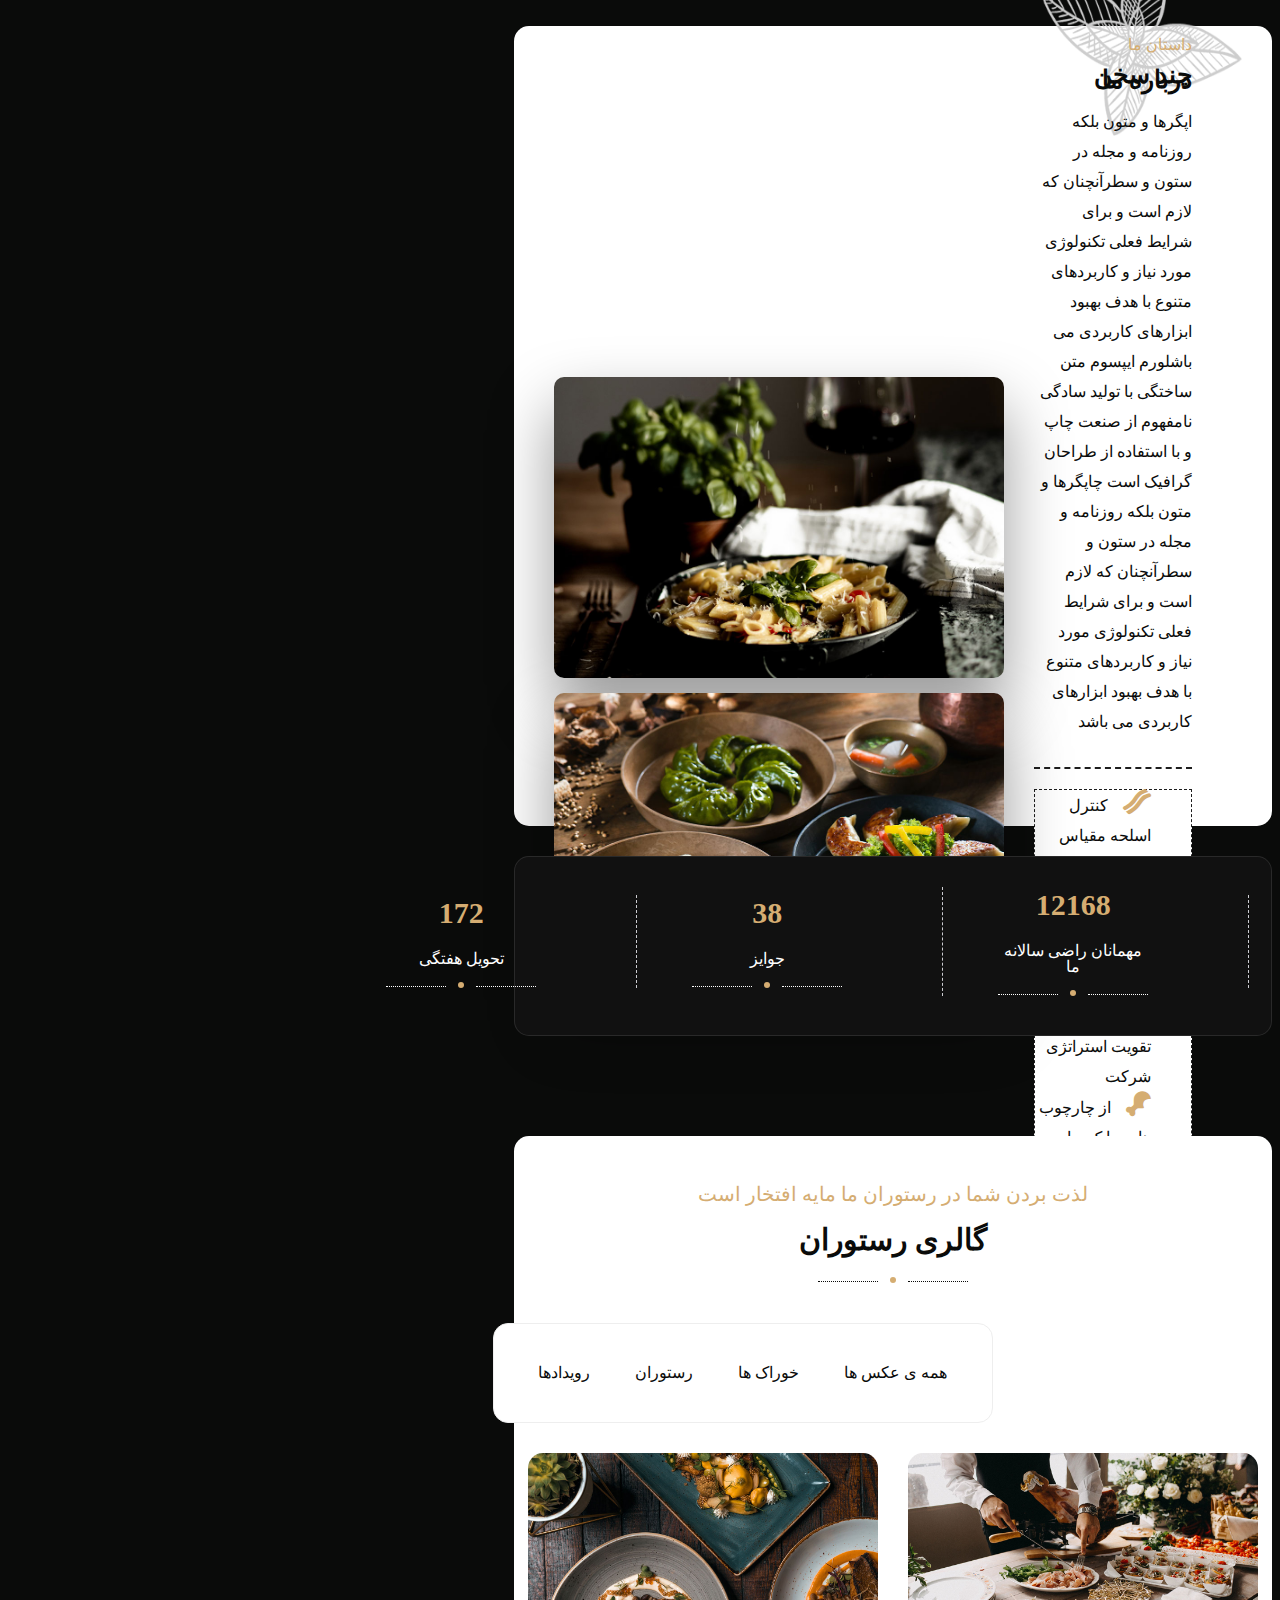
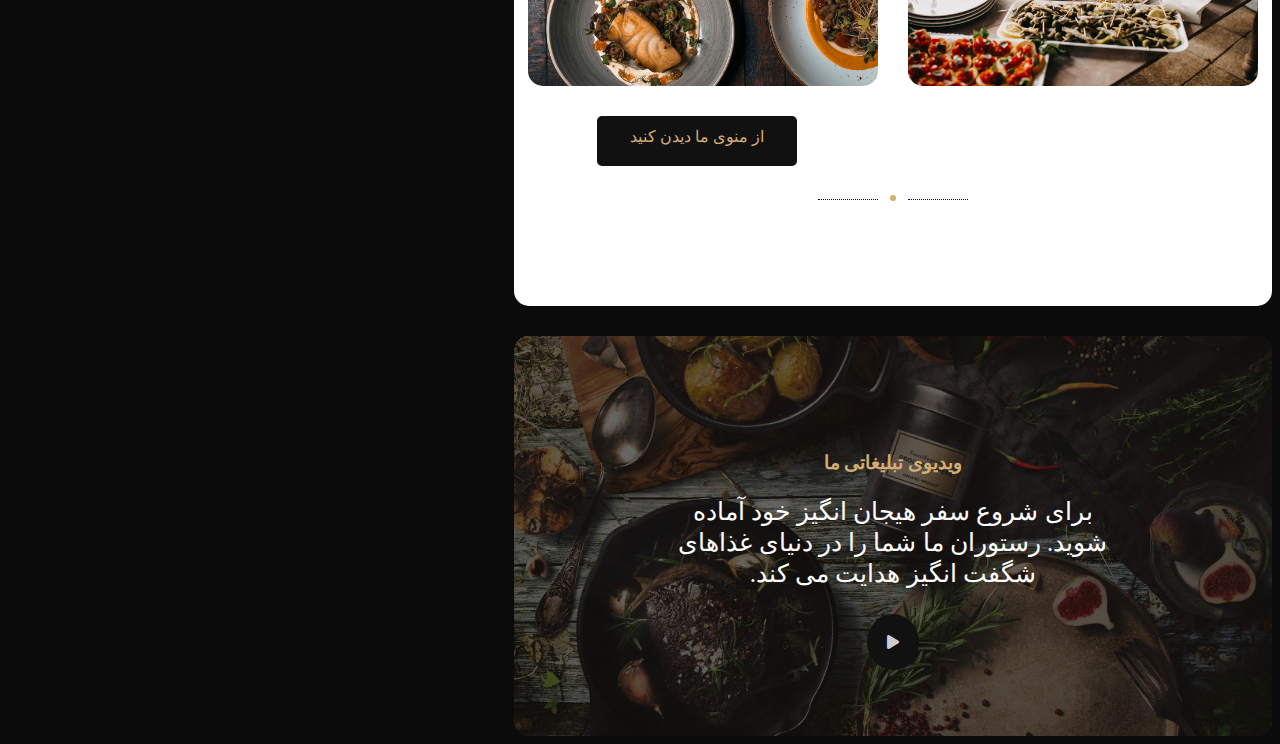
==== about us.html @ 083baf4f "feat:finishedpro-video" ====
<html lang="fa" dir="rtl">
<head>
    <meta charset="UTF-8">
    <meta name="viewport" content="width=device-width, initial-scale=1.0">
    <link rel="stylesheet" href="https://cdnjs.cloudflare.com/ajax/libs/font-awesome/6.4.0/css/all.min.css">
    <link rel="stylesheet" href="./Css/app.css">
    <link rel="stylesheet" href='./Css/about-us.css'>
</head>
<body>
    <div class="about-us-page">
        <div class="about-us-page__main">
            <section class="about-us">
                <div class="container">
                    <div class="about-us-detal">
                        <img src="./Images/2.png" class="about-us__flower">
                        <div class="container">
                            <div class="section-our-story__wrapper center">
                                <div class="about-us__right">
                                    <div class="about-us__titles">
                                        <p class="about-us__title">داستان ما</p>
                                        <h3 class="about-us__title-big">چند سخن درباره ما</h3>
                                        <div class="about-us__descriptions center">
                                            <div class="about-us__description">
                                                 اپگرها و متون بلکه روزنامه و مجله در ستون و سطرآنچنان که لازم است و برای شرایط فعلی تکنولوژی مورد نیاز و کاربردهای متنوع با هدف بهبود ابزارهای کاربردی می باشلورم ایپسوم متن ساختگی با تولید سادگی نامفهوم از صنعت چاپ و با استفاده از طراحان گرافیک است چاپگرها و متون بلکه روزنامه و مجله در ستون و سطرآنچنان که لازم است و برای شرایط فعلی تکنولوژی مورد نیاز و کاربردهای متنوع با هدف بهبود ابزارهای کاربردی می باشد
                                            </div>
                                        </div>
                                        </div>
                                        <div class="about__us__main">
                                            <ul class="section-our-story__lists">
                                                <li class="section-our-story__list"><i class="icon-f fas fa-bacon" style="color: #D5AD72;"></i>کنترل اسلحه مقیاس پذیر باعث پیشرفت جنبش اجتماعی می شود.</li>
                                                <li class="section-our-story__list"><i class="icon-f fas fa-bread-slice" style="color: #D5AD72;"></i>رویکردهای تکراری برای تقویت استراتژی شرکت</li>
                                                <li class="section-our-story__list"><i class="icon-f fas fa-drumstick-bite	" style="color: #D5AD72;"></i>از چارچوب های چابک برای ارائه خلاصه ای قوی استفاده کنید.</li>
                                            </ul>
                                        </div>
                                </div>
                                <div class="section-our-story__left center">
                                    <img src="./Images/15.jpg" class="section-our-story__image">
                                    <img src="./Images/16.jpg" class="section-our-story__image">
                                </div>
                            </div>
                        </div>
                    </div>
                </div>
            </section>
            <section class="section-numbers">
                <div class="container">
                    <div class="section-number__wrapper">
                        <div class="section-number__numbers center">
                            <div class="section-number__number">
                                <h3 class="section-number__count">254</h3>
                                <p class="section-number__caption">بازدید کنندگان هفتگی</p>
                                <div class="section-comment__dot"><span class="sectoin-comment-span"></span></div>

                            </div>
                            <div class="section-number__number">
                                <h3 class="section-number__count">12168</h3>
                                <p class="section-number__caption">مهمانان راضی سالانه ما</p>
                                <div class="section-comment__dot"><span class="sectoin-comment-span"></span></div>

                            </div>
                            <div class="section-number__number">
                                <h3 class="section-number__count">38</h3>
                                <p class="section-number__caption">جوایز</p>
                                <div class="section-comment__dot"><span class="sectoin-comment-span"></span></div>

                            </div>
                            <div class="section-number__number">
                                <h3 class="section-number__count">172</h3>
                                <p class="section-number__caption">تحویل هفتگی</p>
                                <div class="section-comment__dot"><span class="sectoin-comment-span"></span></div>

                            </div>
                        </div>
                    </div>
                </div>
            </section>
            <section class="section-gallery">
                <div class="container">
                    <div class="section-gallery__wrapper">
                        <div class="book-table__titles">
                            <p class="book-table__title-top">لذت بردن شما در رستوران ما مایه افتخار است</p>
                            <h3 class="book-table__title">گالری رستوران </h3>
                        </div>
                        <div class="section-comment__dot"><span class="sectoin-comment-span"></span></div>
                        <div class="section-gallery__gallery-names center">
                           <li class='section-gallery__gallery-name'>همه ی عکس ها </li>
                           <li class='section-gallery__gallery-name'>خوراک ها</li>
                           <li class='section-gallery__gallery-name'>رستوران</li>
                           <li class='section-gallery__gallery-name'>رویدادها</li>
                        </div>
                        <div class="section-gallery__images center">
                            <div class="section-gallery__container-image">
                                <img src="./Images/gallery1.jpg" class="section-gallery__image">
                                <i class="section-gallery__icon fa fa-search" aria-hidden="true"></i>
                            </div>
                            <div class="section-gallery__container-image">
                                <img  src="./Images/gallery2.jpg" class="section-gallery__image">
                                <i class="section-gallery__icon fa fa-search" aria-hidden="true"></i>
                            </div>
                            <div class="section-gallery__container-image">
                                <img  src="./Images/gallery3.jpg" class="section-gallery__image">
                                <i class="section-gallery__icon fa fa-search" aria-hidden="true"></i>
                            </div>
                            <div class="section-gallery__container-image">
                                <img class="section-gallery__image">
                                <div class="fffff"><i class="section-gallery__icon fa fa-search" aria-hidden="true"></i></div>
                             
                            </div>
                        </div>
                        <div class="section-galllery__button">از منوی ما دیدن کنید</div>
                        <div class="section-comment__dot"><span class="sectoin-comment-span"></span></div>
                    </div>
                </div>
            </section>
            <section class="pro-video">
                <div class="container">
                    <div class="pro-video__wrapper">
                        <h3 class="pro-video__title">ویدیوی تبلیغاتی ما</h3>
                        <p class="pro-video__caption">برای شروع سفر هیجان انگیز خود آماده شوید.
                            رستوران ما شما را در دنیای غذاهای شگفت انگیز هدایت می کند.</p>
                            <div class="pro-video__play"><i class="pro-video__icon fa-solid fa-play" style="color: #ccccd1;"></i></div>
                    </div>
                   
                </div>
                <div class="pro-video__dark"></div>
            </section>
        </div>
      
    </div>
   
</body>
</html>
---- Css/app.css ----
/* 

- App style

*/
:root{
  --main-bg-color:#0A0B0A;
  --main-color: #D5AD72;   
  --white:white;
  --bg-color:#222222;
  --text-transition:all .3s ease;
  --small-text:1.3rem;
  --gap-low:1.5rem;
  --black:black;
  --main-font:'JosefinSans';
  --bold-font:'JosefinSans-bold';
  --light-blue:#3bc8e7;
  --caption-color:#777777;
  --input-bg:#1D1D1D;
  --footer-bg:#111;
}
html {
font-size: 62.5%; 
scroll-behavior: smooth;
box-sizing: border-box;
}

*,
*::after,
*::before {
box-sizing: inherit;

}

.container {
  width: 100%;
  padding-right: 15px;
  padding-left: 15px;
  margin-right: auto;
  margin-left: auto;
  position: relative;
}

body {
font-size: 1.6rem;
line-height: 1.6rem;
font-family: 'sahel';
background-color:var(--main-bg-color);
color: var(--white)
}

/*

-- Reset Styles

*/
a {
text-decoration: none;
}

ul {
list-style-type: none;
padding-left: 0;
margin: 0;
}
li{
  list-style-type: none;
}
/*

-- Helper Classes

*/
.center{
  display: flex;
  align-items: center;
  justify-self: center;
}



/*

-- Header

*/

.header{
  background-image: url(../Images/bg-image/bg1.jpg);
  background-size: cover;
  background-position: center;
  border-radius: 1rem;
  z-index: -10;
  width: 100%;
  height: 100%;
  position: relative;
 
}
.header::after{
content: '';
position: absolute;
background-color: black;
width: 100%;
height: 1rem;
top: 0;
left: 0;
opacity: .5;
z-index: 1;
}
.overlay {
position: absolute;
top: 0;
left: 0;
width: 100%;
height: 90.5rem;
background: #000;
opacity: .7;
z-index: 0;
border-radius: 1rem;
}
.header-content{
  text-align: center;
  height: 50%;
  margin-top: 30rem;
}
.header-content__item{
  line-height: 4rem;
}
.header-content__left{

}
.header-content__info{
  font-size: 2.5rem;
  color: var(--main-color);
  display: flex;
}

.header-content__title{
  font-size: 5.5rem;
  color: var(--white);

}
.header-content__button{
  cursor: pointer;
  margin-top: 5rem;
  outline: none;
  border: none;
  background-color: transparent;
  padding: 2rem 3rem;
  border-radius: .5rem;
  cursor: pointer;
  transition: var(--text-transition);
  color: var(--white);
  font-size: 2rem;
  border: solid 1px var(--main-color);
  display: flex;

}
.header-content__button:hover{
  background-color: var(--main-color);
  color: var(--white);
}
.header-content__right{

}
.header-content__socials{

}
.header-content__social{

}
.header-content__dot{

}
.header__black-div{
  position: absolute;
  left: 20px;
  right: 0;
  bottom: -251px;
  height: 350px;
  background: linear-gradient(to bottom, rgba(0, 0, 0, 0) 0%, rgba(0, 0, 0, 0.99) 100%);
  z-index: 2;
  border-radius: 0 0 0 20px;
  top: 56rem;
  width: 100%;
}








/*

-- Nav

*/





.nav {
  padding: 2rem 4rem 0 4rem;
}


.nav__wrapper {
  justify-content: space-between;
}

.nav__content {
  gap: 5rem;
  background-color: var( --main-bg-color);
  padding: 1rem 4rem;
  border-radius: 1.5rem;
  background-color: var(#111111);
  position: relative;
}
.nav__content::before {
content: '';
position: absolute;
top: -5px;
left: -5px;
right: -5px;
bottom: -5px;
border: 1px dashed rgba(255,255,255,.2);
z-index: -2;
box-shadow: 0px 0px 0px 5px rgba(255,255,255,.09);
}


.nav__informations {
gap:2rem;
}

.center {
}

.nav__information {
  cursor: pointer;
  transition:var(--text-transition);
  font-size:var(--small-text);
}
.nav__information:hover {
  color: var(--main-color);
}
.nav__informatoin-color{
  color: var(--main-color);
}
.nav__left {
 border-left:  solid .1rem var(--bg-color);
 padding-left: 1rem;
}
.header-content__dots{

}
.header-content__dot{
width: 6px;
height: 6px;
border-radius: 50%;
background: var(--main-color);
position: absolute;
left: 0;
top: 50%;
margin-top: -3px;
}
.nav__menu {
  width: 5.5rem;
  height: 5.5rem;
  display: flex;
  justify-content: center;
  align-items: center;
  cursor: pointer;
  position: relative;
  border-left: solid .1rem var(--bg-color);
}

.nav__menu-bar{
  display: block;
  width: 3rem;
  height: 0.3rem;
  border-radius: 5rem;
  background-color: var(--main-color);
  position: relative;
  transition: all 150ms ease-in-out;
}
.nav__menu-bar::after{
  content: ' ';
  position: absolute;
  width: 3rem;
  height: 0.3rem;
  border-radius: 5rem;
  background-color: var(--main-color);
  transition: all 200ms ease-in-out;
  top: -.9rem;
}
.nav__menu-bar::before{
  content: ' ';
  position: absolute;
  width: 3rem;
  height: 0.3rem;
  border-radius: 5rem;
  background-color: var(--main-color);
  transition: all 200ms ease-in-out;
  top: .8rem;
}
.nav__shares {
 gap: 1rem;
 cursor: pointer;
 transition: var(--text-transition);
 margin-right: 2rem;
}
.nav__shares:hover {
  color: var(--main-color);
}
.nav__share {
  margin-right: .5rem;
  font-size: 1.5rem;
}

.fa-solid {
}

.fa-chevron-down {
}

.nav__book {
  background-color: var(--bg-color);
  padding: 1.7rem 5rem;
  border-radius: .5rem;
  cursor: pointer;
  transition: var(--text-transition);
  color: var(--main-color);
  font-size: 1.7rem;
}
.nav__book:hover {
  background-color: var(--main-color);
  color: var(--white);
  
}
.nav__shopping-cart {
  position: relative;
}

.fa {
}

.fa-shopping-basket {
}

.nav__shopping-count {
}

.nav__logo {
}
.nav__log-image{
  width: 15rem;
}



.header-content__top{
top: 50%;
display: flex;
justify-content: space-between;
align-items: center;
margin: -8.5rem 8rem 0 8rem;
}
.header__socials{
position: relative;
}
.header__socials::after{
content: '';
position: absolute;
left: 50%;
width: 1px;
border-left: 2.5px dotted rgba(255,255,255,.2);
height: 127px;
border: -1rem;
bottom: -15rem;
}
.header__socials::before{
  content: '';
position: absolute;
left: 50%;
width: 1rem;
border-left: 2.5px dotted rgba(255,255,255,.2);
height: 127px;
border: -1rem;
top: -15rem;
}
.header__social{
border: 1px solid rgba(255, 255, 255, 0.1);
background-color: var(--input-bg);
width: 5rem;
height: 5rem;
border-radius: .3rem;
text-align: center;
cursor: pointer;
padding-top: 1.3rem;
transition: all .5s ease;
margin-top: .5rem;

}
.header__social:nth-child(1){
margin-top: -.5rem;
}
.header__social:hover{
background-color: var(--white);
border-radius: 50%;
}
.header-bottom{
background: #0A0B0A;
z-index: 25;
justify-content: space-between;
display: flex;
align-items: center;
margin-top: 11rem;
width: 60%;
margin-left: 57rem;
margin-right: -1.5rem;
height: 25rem;
border-top-left-radius: 2rem;
}
.header-bottom__content{
padding: 0 3rem;
}
.header-content__video{
 background-image: url(../Images/10.jpg);
  background-size: cover;
  background-position: center;
  border-radius: 1rem;
  width: 50rem;
  height: 20rem;
  margin-top: 0;
}
.header-content__video::after{
position: absolute;
content: '';
width: 100%;
height: 100%;
background-color: black;
right: 0;
top: 0;
opacity: 50%;
z-index: -99;
}
.header__plaly-icon{
color: var(--main-color);
z-index: 9999;
background: var(--bg-color);
padding: 2.5rem 2.5rem;
border-radius: 70%;
margin-top: 6.5rem;
cursor: pointer;
transition: all .5s ease;
text-align: center;
}
.header__plaly-icon:hover{
background: var(--white);
}
.header-content__card {
width: 70%;
color: #fff;
padding: 6.5rem 3.0rem 6.5rem 6.0rem;
text-align: right;
position: relative;
z-index: 3;
line-height: 3rem;
height: 22rem;
margin-top: -2rem;
margin-left: -10rem;
}
.header-content__card::before{
content: '';
position: absolute;
top: 20px;
left: 20px;
right: 10px;
bottom: 0px;
z-index: -1;
background: #151515;
border-radius: 10px;
border: 1px solid rgba(255,255,255,.1);
}
.header-content__title-card{
font-size:2.3rem;
color: var(--main-color);
}
.header-content__caption-card{

}

/*

---------------------- Main

*/









/*

-- Static

*/






.static{
  width: 36%;
  height: 86vh;
  background-image: url(../Images/bg-image/10.jpg);
  background-size: cover;
  background-position: center;
  border-radius: 1rem;
  position: relative;
  z-index: 10;
  margin-left: 2rem;
}
.static::after{
 content: '';
 position: absolute;
 background-color:var(--main-bg-color);
 top: 0;
 left: 0;
 width: 100%;
 height: 100%;
 opacity: 30%;
 z-index: -10;
}
.static__wrapper{
  position: relative;
}
.static__data{
  position: absolute;
  top: 54rem;
}
.static__title{
  font-size: 6rem;
  color: var(--main-color);
}
.static__caption{
  line-height: 2.2rem;
}




.about-us__left{
background-image: url(../Images/7.jpg);
}




.main-sesction{
  justify-content: space-between;
}



/*

---------------------About Us--------------------

*/


.about-us {
  background-color: var(--white);
  width: 60%;
  color: var(--main-bg-color);
  border-radius: 1.5rem;
  height: 80rem;
  padding: 0 5rem;
  position: relative;
  z-index: -101;
  margin-top: 2.6rem;
}

.container {}

.about-us__wrapper {
  justify-content: space-between;
  gap: 10rem;
  padding-top: 8rem;
}
.about-us__flower {
  position: absolute;
  width: 20rem;
  right: -2rem;
  top: -9rem;
  height: 20rem;
  z-index: -100;
}
.about-us__right {
  width: 50%;

}

.about-us__titles {
  line-height: .5rem;
  border-bottom: dashed 2.5px var(--input-bg);
  padding-bottom: 3rem;
}

.about-us__title {
  color: var(--main-color);
}
.about-us__title-big {
  font-size: 2.5rem;
}
.about-us__descriptions {
  line-height: 3rem;
}

.about-us__q {
  font-size: 10rem;
  color: var(--main-color);
}

.about-us__description {
}

.about__us__main {}

.abou-us__lists {
  line-height: 3rem;
  margin-top: 2rem;
  border-bottom: dashed 2.5px var(--input-bg);
  padding-bottom: 3rem;
}

.about-us__list {
  margin-right: -5rem;

}

.about-us__readmore{
    padding: 20px 35px;
    color: var(--main-color);
    text-align: center;
    margin-top: 3rem;
    margin-right: -1rem;
    border-radius: .5rem;
    cursor: pointer;
    border: none;
    outline: none;
    font-size: 1.7rem;
    box-shadow: 0px 10px 24px 0px rgba(12, 0, 46, .3);
}

.about-us__readmore:hover{
  padding: 18px 50px;
  background-color: var(--main-color);
  color:var(--input-bg) ;
  text-align: center;
  margin-top: 3rem;
  border-radius: .5rem;
  cursor: pointer;
}
.about-us__image {}


.about-us__left {
background-image: url(../Images/7.jpg);
background-size: cover;
background-position: center;
border-radius: 1rem;
z-index: -10;
width: 50%;
height: 60rem;
position: relative;
}

.about-us__search {
  margin-top: 2rem;
  margin-right: 3rem;
}

.about-us__search-link .fa {
  background: var(--footer-bg);
  padding: 2rem;
  border-radius: 50%;
  color: var(--main-color);
}

.about-us__buttons {
  color: var(--main-color);
  justify-content: space-between;
  margin: 45rem 3rem;
}

.about-us__button {
  gap: 3rem;
}

.about-us__pagination {
  color: var(--white);
  padding: .5rem;
  border-radius: 100%;
}

.about-us__button-event {
  width: 5rem;
  height: 5rem;
  border-radius: 50%;
  background-color: var(--footer-bg);
  color: var(--main-color);
  position: relative;
}
.about-us__button-event:hover{
  background-color:var(--main-color);
  color: var(--footer-bg);
}
.about-us__button-icon{
  position: absolute;
  top: 1.5rem;
  left: 2rem;
}
.icon-f{
font-size: 2.5rem;
margin-left: 1.5rem;
}





/*

---------------------Book Table--------------------

*/



.book-table{
  background-color: var(--footer-bg);
  width: 60%;
  border-radius: 2rem;
  height: 70rem;
  text-align: center;
  margin-top: 3rem;
}
.book-table__titles{
  padding-top: 3rem;
}
.book-table__title-top{
  font-size: 2rem;
  color: var(--main-color);
}
.book-table__title{
  font-size: 3rem;
}
.book-table__dot{
  position: relative;
  width: 150px;
  display: inline-block;
  margin-top: 14px;
}
.book-table__dot span {
  width: 6px;
  height: 6px;
  border-radius: 50%;
  background: var(--main-color);
  display: inline-block;
}
.book-table__dot::after{
  content: '';
  position: absolute;
  width: 60px;
  height: 1px;
  border-top: 1px dotted;
  top: 50%;
  margin-top: 1px;
  left: 0;

}
.book-table__dot::before{
  content: '';
  position: absolute;
  width: 60px;
  height: 1px;
  border-bottom: 1px dotted;
  top: 50%;
  margin-top: 1px;
  right: 0;
}
.book-table__main{
  gap: 1rem;
  margin-top: 5rem;
}
.book-table__content{
  background-color: var(--bg-color);
  height: 38rem;
  border-radius:1rem;
  padding: 6rem 2rem 0 2rem;
}
.book-table__border{

}
.book-table__content-title{

}
.book-table__content-title-bottom{
  color: var(--main-color);
}
.book-table__content-caption{
  color:var(--white);
  line-height: 3rem;
  border-bottom: dotted 1px var(--white);
  padding-bottom: 5rem;
  width: 32.5rem;
}
.book-table__content-end{

}
.book-table__bottom{
  text-align: center;
  gap: 5rem;
  color: var(--main-color);
  margin-top: 4rem;
  margin-right: 46rem;
}
.book-table__number{
  color: var(--white);
}

.book-table__number-1{
  padding-left: 1rem;
}
.book-table__number-2{
  padding-right: 1rem;
}
.book-table__icon{
  cursor: pointer;
}











/*

---------------------Special Select--------------------

*/






.special-select{
  background-color: var(--white);
  width: 60%;
  border-radius: 2rem;
  height: 85rem;
  margin-top: 3rem;
  color: var(--main-bg-color);
}
.special-select__wrapper{
  align-items: start;
  padding-top: 10rem;
  gap: 5rem;
}
.special-select__right{
  background-color: var(--white);
  width: 75%;
  border: dashed 2px #ccccd1;
  height:70rem;
  box-shadow: 0px 10px 54px 0px rgba(12, 0, 46, .07);
}
.special-select__menus{
}
.special-select__menu{
  justify-content: space-between;
  margin-top: 4rem;
  border-bottom: dashed 2px #ccccd1;
  padding-bottom: 2rem;
  width: 73rem;
}
.special-menu__right{ 
}
.special-menu__price{
  color: var(--main-color);
  font-size: 2.5rem;
}
.special-menu__button{
  background-color: var(--footer-bg);
  color: var(--main-color);
  border-radius: .5rem;
  width: 15rem;
  height: 4rem;
  text-align: center;
  padding-top: 1rem;
  transition: all .5s ease;
  cursor: pointer;
} 
.special-menu__button:hover{
  background-color: var(--main-color);
  color:var(--footer-bg);
}
.special-menu__left{
  gap: 1rem;
}
.special-menu__titles{

}
.special-menu__title{
  transition: all .5s ease;
  cursor: pointer;
}
.special-menu__title:hover{
  color: var(--main-color);
}
.special-menu__description{
   font-size: 1.5rem;
   color: var(--caption-color);
}
.speical-menu__image-container{
  width: 90px;
  height: 90px;
  overflow: hidden;
  border-radius: 50%;
  box-shadow: 0px 10px 14px 0px rgba(12, 0, 46, .2);
}
.special-menu__image{
  width: 100%;
  height: 100%;
}
.special-select__left{
width: 25%;
}
.special-select__titles{
  border-bottom: dashed 2px #ccccd1;
  padding-bottom: 2rem;
}
.special-select__title-top{
  color: var(--main-color);
  font-size: 2rem;
}
.special-select__title{
  font-size: 3rem;
}
.special-select__categories{
  margin-top: 3rem;
  border-bottom: dashed 2px #ccccd1;
  padding-bottom: 2rem;
}
.special-select__category{
  justify-content: space-between;
  margin-top: 1rem;
  cursor: pointer;
  transition: all 0.5s ease;
}
.special-select__category:hover{
  color: var(--main-color) !important;
}
.special-select__category:hover .special-select__icon{
  color: var(--main-color) !important;
}
.special-select__name{

}
.special-select__icon{
  transform: rotate(180deg);
  transition: all 0.5s ease;
}
.special-select__name{

}
.special-select__description{
  line-height: 3rem;
}
.special-select__button{
  width: 25rem;
 height: 6rem;
 background-color: var(--input-bg);
 color: var(--main-color);
 text-align: center;
 padding-top: 2rem;
 border-radius: .5rem;
 cursor: pointer;
 transition: all 0.5s ease;
}
.special-select__button:hover{
   background-color: var(--main-color);
  color: var(--input-bg);
 }
 





/*

---------------------Notes--------------------

*/





.section-note{
  background-color: var(--footer-bg);
  width: 60%;
  height: 40rem;
  border-radius: 1.5rem;
  margin-top: 3rem;
  margin-bottom: 3rem;
  border: solid .1px rgba(255,255,255,.1);

}
.section-note__notes{
  gap: 2rem;
  padding-top: 3rem;
 }
.section-note__note{
  background-color: var(--bg-color);
  width: 80rem;
  height: 35rem;
  border-radius: 1.5rem;
  border: solid .1px rgba(255,255,255,.1);
  padding: 0 5rem;
 }
.section-note__top{
  justify-content: space-between;
}
.section-note__number{
  font-size: 2.5rem;
  color: var(--caption-color);
 }
.section-note__main{
  margin-top: 3rem;
  border-bottom: solid 2px #ccccd1;
  padding-bottom: 2rem;
 }
.section-note__title{

 }
.section-note__description{
  line-height: 3rem;
 }
.section-note__bottom{

 }
.section-note__notif{
    color: var(--main-color);
    margin-top: 3rem;
 }
.section-note__icon{
  color: var(--main-color);
  font-size: 3.5rem;
}













/*

---------------------Section-Comments--------------------

*/

.section-comment{
  width: 60%;
  height: 50rem;
  background-color: var(--white);
  color: var(--main-bg-color);
  border-radius: 1.5rem;
  padding-top: 1rem;
}
.section-comment__wrapper{
  text-align: center;
}
.section-comment__titles{

}
.section-comment__title-top{
  font-size: 2rem;
  color: var(--main-color);
}
.section-comment__title{
  font-size: 2.5rem;
  color: var(--main-bg-color);
}
.section-comment__name{
  color: var(--main-color);
  font-size: 2rem;
}
.section-comment__dot{
  position: relative;
  width: 150px;
  display: inline-block;
  margin-top: 14px;
}
.sectoin-comment-span {
  width: 6px;
  height: 6px;
  border-radius: 50%;
  background: var(--main-color);
  display: inline-block;
}
.section-comment__dot::after{
  content: '';
  position: absolute;
  width: 60px;
  height: 1px;
  border-top: 1px dotted;
  top: 50%;
  margin-top: 1px;
  left: 0;

}
.section-comment__dot::before{
  content: '';
  position: absolute;
  width: 60px;
  height: 1px;
  border-bottom: 1px dotted;
  top: 50%;
  margin-top: 1px;
  right: 0;
}
.section-comment__main{
  box-shadow: 0px 10px 34px 0px rgba(12, 0, 46, .07);
  background-color: var(--white);
  border:dashed 2px #ccccd1;
  margin-top: 3rem;
  height: 25rem;
}
.section-comment__image-container{
}
.section-comment__image{
  border-radius: 100%;
  width: 6rem;
}
.section-comment__titles{

}
.section-comment__title{

}
.section-comment__description{
  line-height: 3rem;
}
.section-comment__stars{
  margin-bottom: 3rem;
}
.section-comment__star{
  color: var(--main-color);
}
.section-comment__number{
  color: var(--main-bg-color);
  border-radius: 100%;
  padding: 1rem 1.2rem;
  background-color: var(--white);
  border: dashed 1px #ccccd1;
}
.section-comment__pagination{

}

.book-table__dot{
 
}








/*

---------------------footer--------------------

*/


.footer{
background-color: var(--footer-bg);
width: 60%;
border-radius: 1rem;
position: relative;
font-size: 1.3rem;
}
.footer__top{
padding-top: 5rem;
padding-bottom: 5rem;
border-bottom: 1px solid rgba(255,255,255,.1);
gap: 25rem;
} 
.footer__subscribe{
gap: 5rem;

}
.footer__sub{

}
.footer__sub-inputs{

}
.footer__sub-input{
  outline: none;
  padding: 1.5rem 5.5rem;
  border: 1px solid rgba(255, 255, 255, 0.1);
  border-radius: .3rem;
  background-color:var(--input-bg);
  color: var(--white);
}
.footer__sub-button{
background-color: var(--main-color);
color: var(--main-bg-color);
padding: 1.5rem 5.5rem;
border-radius: .3rem;
margin-right: 1rem;
cursor: pointer;
transition: all .5s ease;
}
.footer__sub-button:hover{
background-color: var(--white);
color: var(--main-color);
padding: 1.5rem 5.5rem;
border-radius: .3rem;
margin-right: 1rem;
cursor: pointer;
}
.foooter__follow{
gap: 5rem;

}
.footer__follow__title{

}
.footer__socials{
gap: .5rem;
}
.footer__social{
border: 1px solid rgba(255, 255, 255, 0.1);
background-color: var(--input-bg);
width: 5rem;
height: 5rem;
border-radius: .3rem;
text-align: center;
cursor: pointer;
padding-top: 1.3rem;
transition: all .5s ease;
}
.footer__social:hover{
background-color: var(--white);
border-radius: 50%;
}

.footer__main{

}
.footer__about-us{

}
.footer__title{
color: var(--main-color);
}
.footer__description{
width: 53rem;
line-height: 3rem;
}
.footer__contact-info{
line-height: 3rem;
}
.footer__opening-hours{
margin-right: 5rem;
}
.footer__week{

}
.footer__time{

}
.footer__week-title{

}
.footer__title-description{
color: var(--main-color);
cursor: pointer;
margin-top: 1rem;
}

.footer__link{
transition: all .5s ease;
}
.footer__link:hover{
  color: var(--white);
}

.footer__weeks{
gap: 3rem;
margin-top: -.5rem;
margin-bottom: 3.5rem;

}
.footer__main {
border-bottom: 1px solid rgba(255,255,255,.1);
}
---- Css/about-us.css ----
.about-us {
    background-color: var(--white);
    width: 60%;
    color: var(--main-bg-color);
    border-radius: 1.5rem;
    height: 80rem;
    padding: 0 5rem;
    position: relative;
    z-index: -101;
    margin-top: 2.6rem;
  }
.section-our-story__wrapper{
    justify-content: space-between;
    gap: 3rem;
}
.section-our-story__lists{
    line-height: 3rem;
    margin-top: 2rem;
    border-bottom: dashed 2.5px var(--input-bg);
    padding-bottom: 3rem;
    background-color: var(--white);
    border: dashed 1px var(--input-bg);
}
.section-our-story__list{
}



.section-our-story__left{
    flex-direction: column;
    gap: 1.5rem;
    margin-top: 7rem;
    margin-left: -4rem;
}
.section-our-story__image{
    width: 45rem;
    border-radius: 1rem;
    box-shadow: 0px 30px 64px 0px rgba(0,0,0,.4);
}






/* 

- Number

*/



.section-numbers{
    background-color: var(--footer-bg);
    width: 60%;
    height: 18rem;
    border-radius: 1.5rem;
    margin-bottom: 10rem;
    margin-top: 3rem;
    border: solid .1px rgba(255,255,255,.1);
    text-align: center;

}
.section-number__wrapper{
    text-align: center;
}
.section-number__numbers{
    justify-content:center; 
    text-align: center;
    gap: 10rem;
    margin-top: 3rem;
}
.section-number__number{
    text-align: center;
    border-left: dashed 1px #ccccd1;
    padding-left: 5.5rem;
}
.section-number__number:nth-child(4){
    border-left: dashed 0px #ccccd1;
}
.section-number__count{
    font-size: 3rem ;
    color: var(--main-color);
    margin-top: 1rem;
}
.section-number__caption{

}
.book-table__dot{

}
.section-comment__dot{
    margin-top: -.1rem;
}




/* 

- Gallery

*/

.section-gallery{
    width: 60%;
    background-color: var(--white);
    color: var(--main-bg-color);
    border-radius: 1.5rem;
    height: 77rem;
}
.section-gallery__wrapper{
    text-align: center;
}
.section-gallery__gallery-names{
    background-color: var(--white);
    border: 1px solid #eee;    
    width: 50rem;
    height: 10rem;
    border-radius: 1.5rem;
    margin-top: 4rem;
    margin-bottom: 3rem;
    margin-right: 30rem;
}
.section-gallery__gallery-name{
    margin-right: 4.5rem;
    cursor: pointer;
    transition: all .5s ease;
}
.section-gallery__gallery-name:hover{
    color: var(--main-color);
}
.section-gallery__gallery-number{

}
.section-gallery__images{
    gap: 3rem;
}
.section-gallery__container-image{

}
.section-gallery__image{
    width: 35rem;
    border-radius: 1.5rem;
    position: relative;
    z-index: 1;
}
.section-gallery__image:hover + .section-gallery__icon{
    opacity: 1;

}
.section-galllery__button{
    background-color: var(--footer-bg);
    width: 20rem;
    height: 5rem;
    margin-right: 46rem;
    color: var(--main-color);
    border-radius: .5rem;
    padding-top: 1.3rem;
    margin-top: 3rem;
    margin-bottom: 3rem;
    cursor: pointer;
    transition: all .5s ease;
}
.section-galllery__button:hover  {
    color: var(--footer-bg);
    background-color: var(--main-color);
}
.section-gallery__icon{
   color: var(--main-color);
   background-color: var(--footer-bg);
   padding: 1.5rem;
   border-radius: 100%;
   margin-top: -15rem;
   z-index: 11;
   position: relative;
   transition: all .5s ease;
   cursor: pointer;
   opacity: 0;
}
.section-gallery__icon:hover{
    color: var(--footer-bg);
    background-color:var(--main-color);
    opacity: 1;
 }










.pro-video{
    width: 60%;
    background: url('../Images/bg-image/bg1.jpg');
    height: 40rem;
    border-radius: 1.5rem;
    background-size: cover;
    background-attachment: scroll;
    background-position: center;
    background-repeat: repeat;
    background-origin: content-box;
    position: relative;
    margin-top: 3rem;
}
.pro-video__wrapper{
    text-align: center;

    padding-top: 10rem;
}
.pro-video__title{
    color: var(--main-color);
    z-index: 3;
    position: relative;
}
.pro-video__caption{
    position: relative;
    z-index: 3;
    font-size: 2.5rem;
    padding: 0 14rem;
    line-height: 3.1rem;
}
.pro-video__play{
    z-index: 3;
    position: relative;
}
.pro-video__icon{
    z-index: 3;
    position: relative;
    background: var(--footer-bg);
    padding: 2rem;
    border-radius: 100%;
    cursor: pointer;
    color: var(--main-color);
    transition: all .5s ease;
}
.pro-video__icon:hover{
    background: var(--main-color);
    color: var(--footer-bg);
}
.pro-video__dark{
   position: absolute;
   top: 0;
   left: 0;
   width: 100%;
   height: 100%;
   background: #000;
   opacity: .6;
   z-index: 2;
   border-radius: 1.5rem;

}
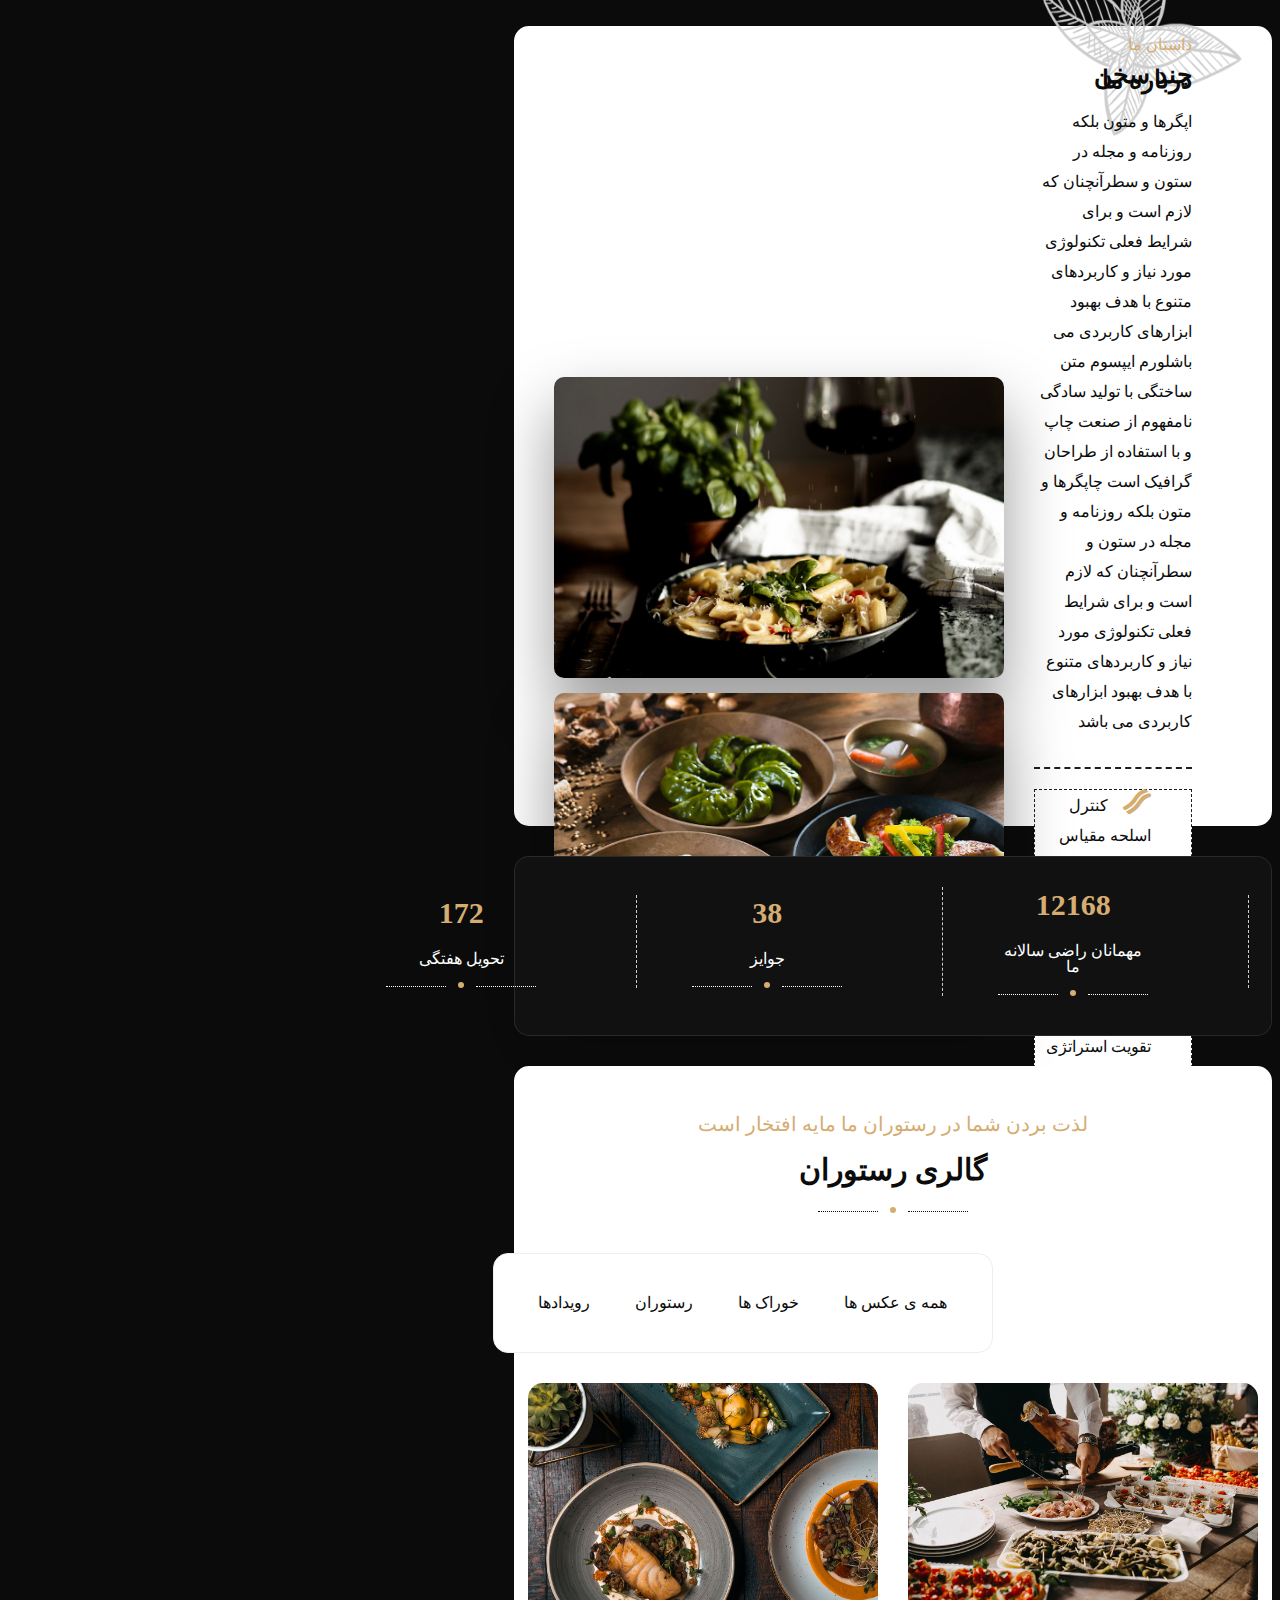
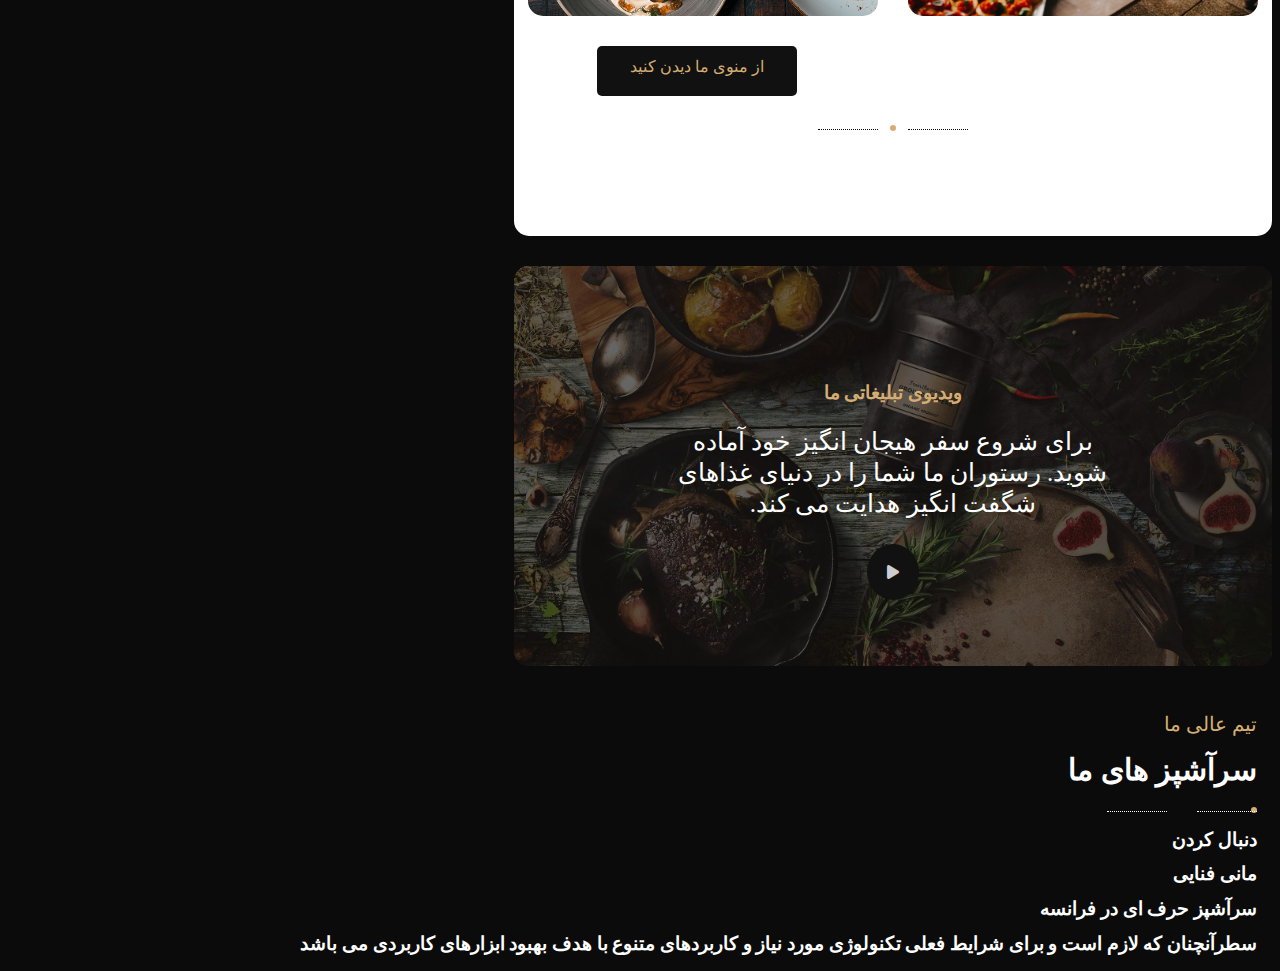
==== commit efd8d12f: "feat:team html" ====
--- a/about us.html
+++ b/about us.html
@@ -124,6 +124,37 @@
                 </div>
                 <div class="pro-video__dark"></div>
             </section>
+            <section class='section-team'>
+                <div class="container">
+                    <div class="section-team__wrapper">
+                        <div class="book-table__titles">
+                            <p class="book-table__title-top">تیم عالی ما</p>
+                            <h3 class="book-table__title">سرآشپز های ما</h3>
+                        </div>
+                        <div class="section-comment__dot"><span class="sectoin-comment-span"></span></div>
+                        <div class="section-team__teams">
+                            <div class="section-team__team">
+                                <div class="section-team__team-top">
+                                    <div class="section-team__team-image-container">
+                                        <img src="" class="section-team__team-image">
+                                    </div>
+                                    <div class="section-team__detail">
+                                        <h3 class="section-team__title">دنبال کردن</h3>
+                                        <div class="section-team__socials">
+                                            <div class="section-team__social"></div>
+                                        </div>
+                                    </div>
+                                </div>
+                                <div class="section-team__content">
+                                    <h3 class="section-team__title">مانی فنایی</ا>
+                                    <p class="section-team__caption">سرآشپز حرف ای در فرانسه</p>
+                                    <p class='section-team__description'>سطرآنچنان که لازم است و برای شرایط فعلی تکنولوژی مورد نیاز و کاربردهای متنوع با هدف بهبود ابزارهای کاربردی می باشد</p>
+                                </div>
+                            </div>
+                        </div>
+                    </div>
+                </div>
+            </section>
         </div>
       
     </div>
--- a/Css/about-us.css
+++ b/Css/about-us.css
@@ -57,7 +57,7 @@
     width: 60%;
     height: 18rem;
     border-radius: 1.5rem;
-    margin-bottom: 10rem;
+    margin-bottom: 3rem;
     margin-top: 3rem;
     border: solid .1px rgba(255,255,255,.1);
     text-align: center;
@@ -189,6 +189,12 @@
 
 
 
+/* 
+
+- ProVideo
+
+*/
+
 
 
 
@@ -256,3 +262,57 @@
 
 }
 
+
+
+
+/* 
+
+- Team
+
+*/
+
+.section-team{
+
+}
+.section-team__wrapper{
+
+}
+.section-team__teams{
+
+}
+.section-team__team{
+
+}
+.section-team__team-top{
+
+}
+.section-team__team-image-container{
+
+}
+.section-team__team-image{
+
+}
+.section-team__detail{
+
+}
+.section-team__title{
+
+}
+.section-team__socials{
+
+}
+.section-team__social{
+
+}
+.section-team__content{
+
+}
+.section-team__title{
+
+}
+.section-team__caption{
+
+}
+.section-team__description{
+
+}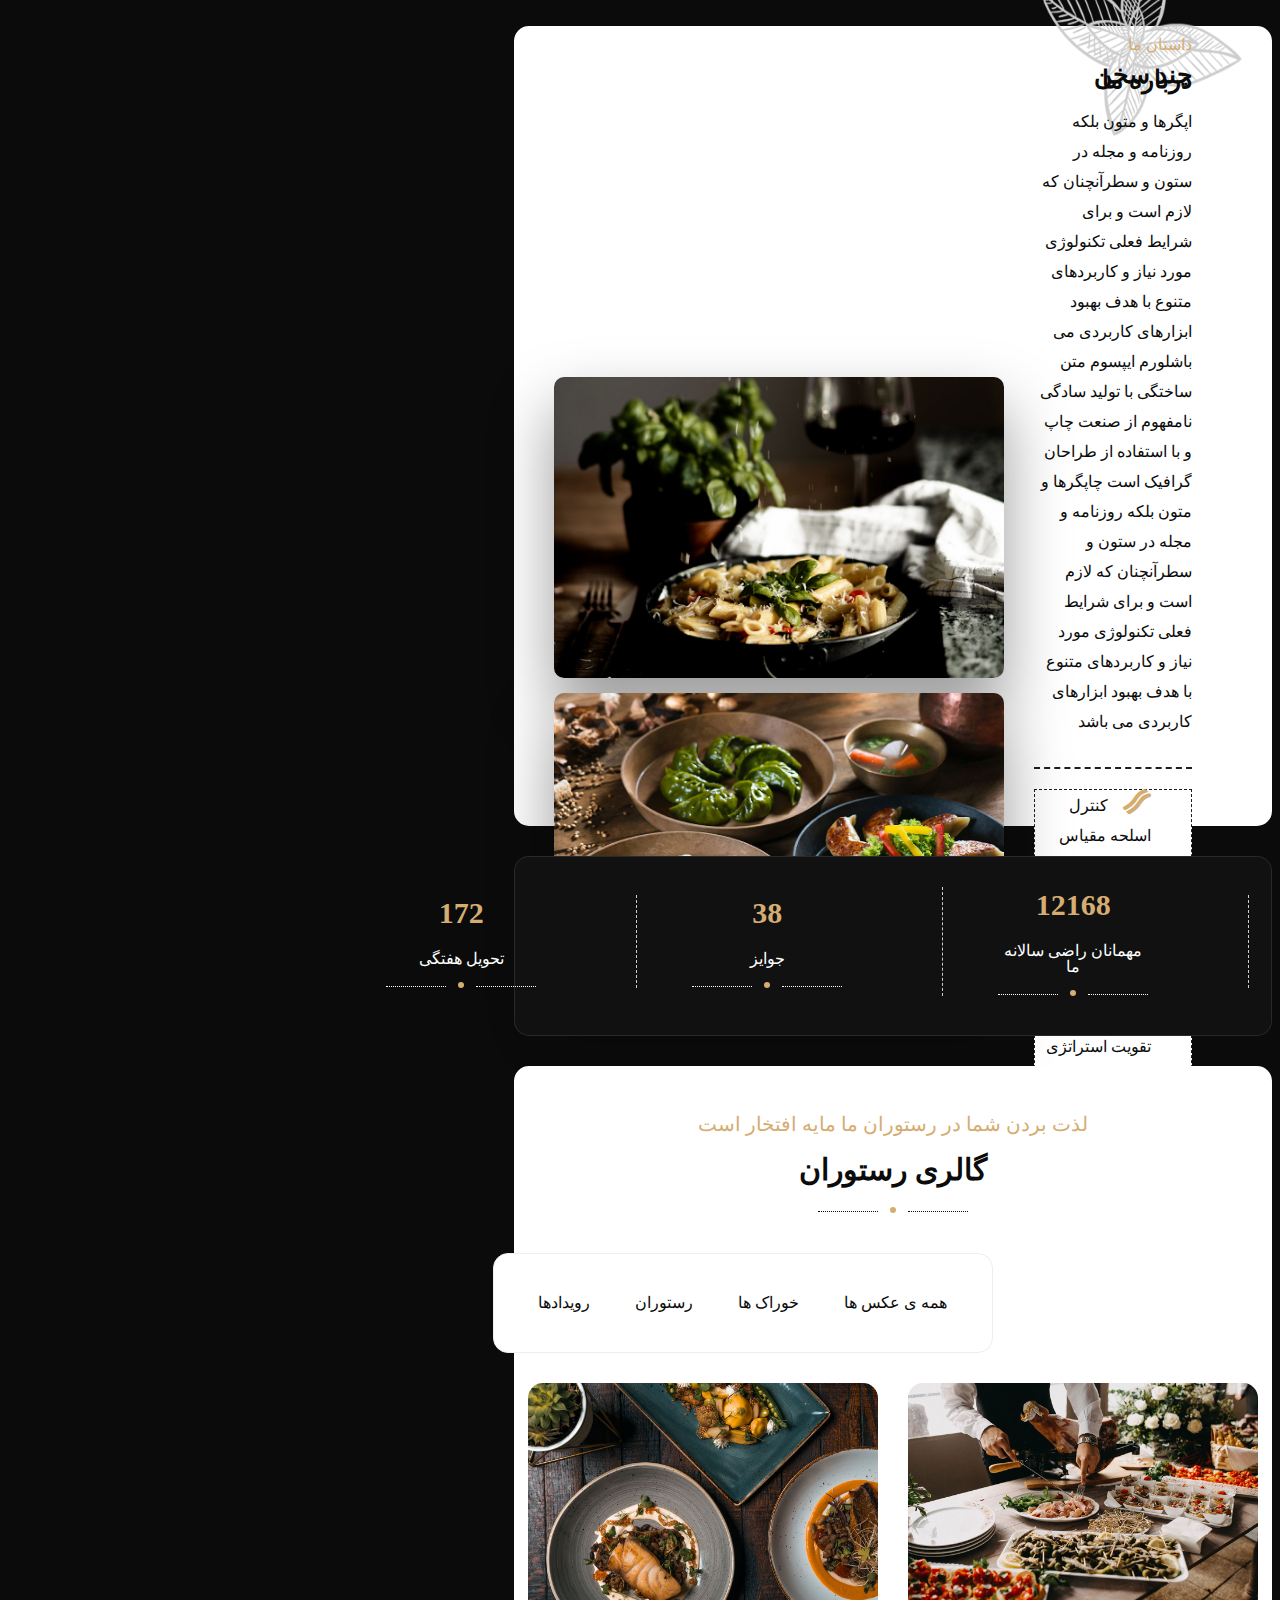
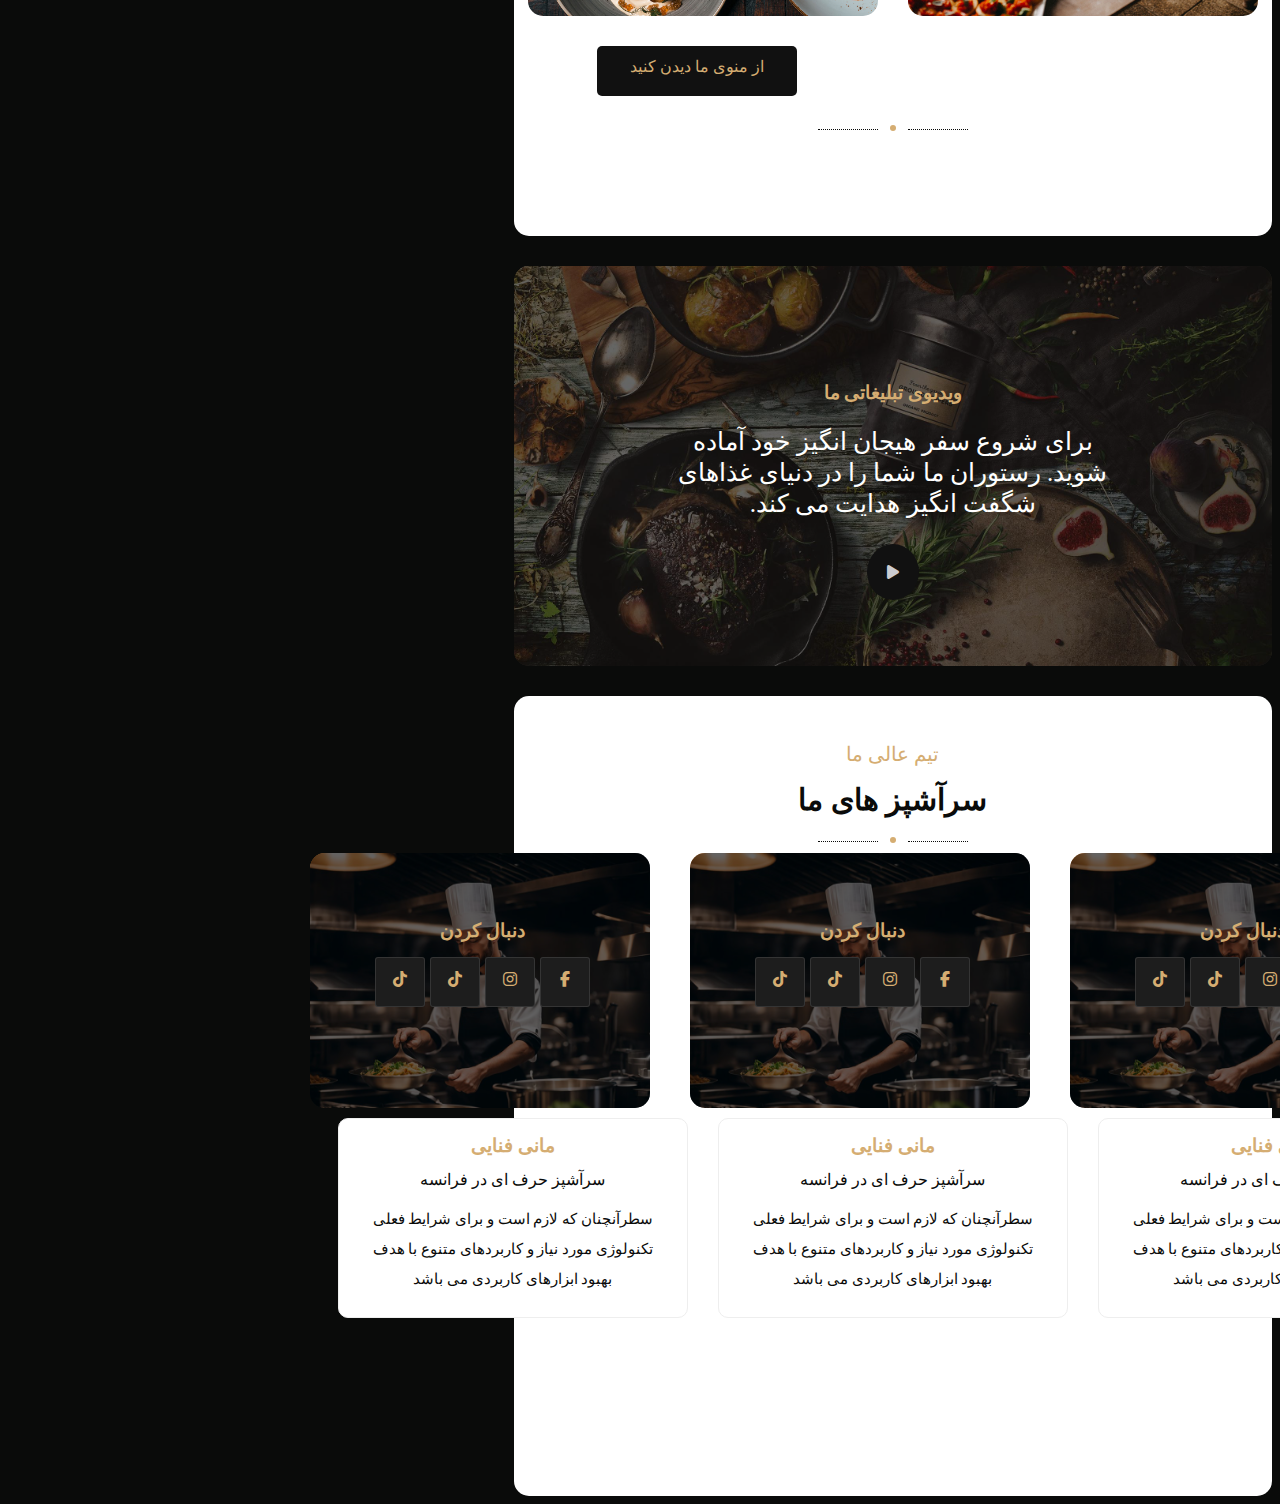
==== commit 72b352e8: "feat:finished team" ====
--- a/about us.html
+++ b/about us.html
@@ -132,21 +132,74 @@
                             <h3 class="book-table__title">سرآشپز های ما</h3>
                         </div>
                         <div class="section-comment__dot"><span class="sectoin-comment-span"></span></div>
-                        <div class="section-team__teams">
+                        <div class="section-team__teams center">
                             <div class="section-team__team">
-                                <div class="section-team__team-top">
+                                <div class="section-team__team-top center">
                                     <div class="section-team__team-image-container">
-                                        <img src="" class="section-team__team-image">
+                                        <img src="./Images/chef2.jpg" class="section-team__team-image">
+                                        <div class="team__dark"></div>
                                     </div>
                                     <div class="section-team__detail">
                                         <h3 class="section-team__title">دنبال کردن</h3>
-                                        <div class="section-team__socials">
-                                            <div class="section-team__social"></div>
+                                        <div class="footer__socials center">
+                                            <div class="footer__social"><i class="fa-brands fa-facebook-f" style="color: #D5AD72;"></i></div>
+                                            <div class="footer__social"><i class="fa-brands fa-instagram" style="color: #D5AD72;"></i></div>
+                                            <div class="footer__social"><i class="fa-brands fa-tiktok" style="color: #D5AD72;"></i></div>
+                                            <div class="footer__social"><i class="fa-brands fa-tiktok" style="color: #D5AD72;"></i></div>
+
                                         </div>
                                     </div>
                                 </div>
                                 <div class="section-team__content">
-                                    <h3 class="section-team__title">مانی فنایی</ا>
+                                    <h3 class="section-team__title">مانی فنایی</ا></h3>
+                                    <div class="section-team__content-bottom">
+                                        <p class="section-team__caption">سرآشپز حرف ای در فرانسه</p>
+                                        <p class='section-team__description'>سطرآنچنان که لازم است و برای شرایط فعلی تکنولوژی مورد نیاز و کاربردهای متنوع با هدف بهبود ابزارهای کاربردی می باشد</p>
+                                    </div>
+                                </div>
+                            </div>
+                            <div class="section-team__team">
+                                <div class="section-team__team-top center">
+                                    <div class="section-team__team-image-container">
+                                        <img src="./Images/chef2.jpg" class="section-team__team-image">
+                                        <div class="team__dark"></div>
+                                    </div>
+                                    <div class="section-team__detail">
+                                        <h3 class="section-team__title">دنبال کردن</h3>
+                                        <div class="footer__socials center">
+                                            <div class="footer__social"><i class="fa-brands fa-facebook-f" style="color: #D5AD72;"></i></div>
+                                            <div class="footer__social"><i class="fa-brands fa-instagram" style="color: #D5AD72;"></i></div>
+                                            <div class="footer__social"><i class="fa-brands fa-tiktok" style="color: #D5AD72;"></i></div>
+                                            <div class="footer__social"><i class="fa-brands fa-tiktok" style="color: #D5AD72;"></i></div>
+
+                                        </div>
+                                    </div>
+                                </div>
+                                <div class="section-team__content">
+                                    <h3 class="section-team__title">مانی فنایی</ا></h3>
+                                    <p class="section-team__caption">سرآشپز حرف ای در فرانسه</p>
+                                    <p class='section-team__description'>سطرآنچنان که لازم است و برای شرایط فعلی تکنولوژی مورد نیاز و کاربردهای متنوع با هدف بهبود ابزارهای کاربردی می باشد</p>
+                                </div>
+                            </div>
+                            <div class="section-team__team">
+                                <div class="section-team__team-top center">
+                                    <div class="section-team__team-image-container">
+                                        <img src="./Images/chef2.jpg" class="section-team__team-image">
+                                        <div class="team__dark"></div>
+                                    </div>
+                                    <div class="section-team__detail">
+                                        <h3 class="section-team__title">دنبال کردن</h3>
+                                        <div class="footer__socials center">
+                                            <div class="footer__social"><i class="fa-brands fa-facebook-f" style="color: #D5AD72;"></i></div>
+                                            <div class="footer__social"><i class="fa-brands fa-instagram" style="color: #D5AD72;"></i></div>
+                                            <div class="footer__social"><i class="fa-brands fa-tiktok" style="color: #D5AD72;"></i></div>
+                                            <div class="footer__social"><i class="fa-brands fa-tiktok" style="color: #D5AD72;"></i></div>
+
+                                        </div>
+                                    </div>
+                                </div>
+                                <div class="section-team__content">
+                                    <h3 class="section-team__title">مانی فنایی</ا></h3>
                                     <p class="section-team__caption">سرآشپز حرف ای در فرانسه</p>
                                     <p class='section-team__description'>سطرآنچنان که لازم است و برای شرایط فعلی تکنولوژی مورد نیاز و کاربردهای متنوع با هدف بهبود ابزارهای کاربردی می باشد</p>
                                 </div>
--- a/Css/about-us.css
+++ b/Css/about-us.css
@@ -262,9 +262,6 @@
 
 }
 
-
-
-
 /* 
 
 - Team
@@ -272,13 +269,20 @@
 */
 
 .section-team{
-
+    text-align: center;
+    width: 60%;
+    background-color: var(--white);
+    height: 80rem;
+    color: var(--main-bg-color);
+    border-radius: 1.5rem;
+    margin-top: 3rem;
 }
 .section-team__wrapper{
-
+    
 }
 .section-team__teams{
-
+    margin-top: 1rem;
+    gap: 3rem;
 }
 .section-team__team{
 
@@ -287,13 +291,17 @@
 
 }
 .section-team__team-image-container{
+    position: relative;
 
 }
 .section-team__team-image{
-
+    width: 34rem;
+    border-radius: 1.5rem;
 }
 .section-team__detail{
-
+    margin-right: -28rem;
+    margin-top: -5rem;
+    z-index: 3;
 }
 .section-team__title{
 
@@ -305,14 +313,35 @@
 
 }
 .section-team__content{
-
+    color: var(--main-bg-color);
+    background-color: var(--white);
+  border: 1px solid #eee;
+  width: 35rem;
+  height: 20rem;
+  margin-top: 1rem;
+  border-radius: 1rem;
+  padding: 0 3rem;
 }
 .section-team__title{
-
+    color: var(--main-color);
+}
+.section-team__content-bottom{
 }
 .section-team__caption{
 
 }
 .section-team__description{
-
-}+    line-height: 3rem;
+    font-size: 1.5rem;
+}
+.team__dark{
+    position: absolute;
+    top: 0;
+    left: 0;
+    width: 100%;
+    height: 100%;
+    background: #000;
+    opacity: .6;
+    z-index: 2;
+    border-radius: 1.5rem;
+}
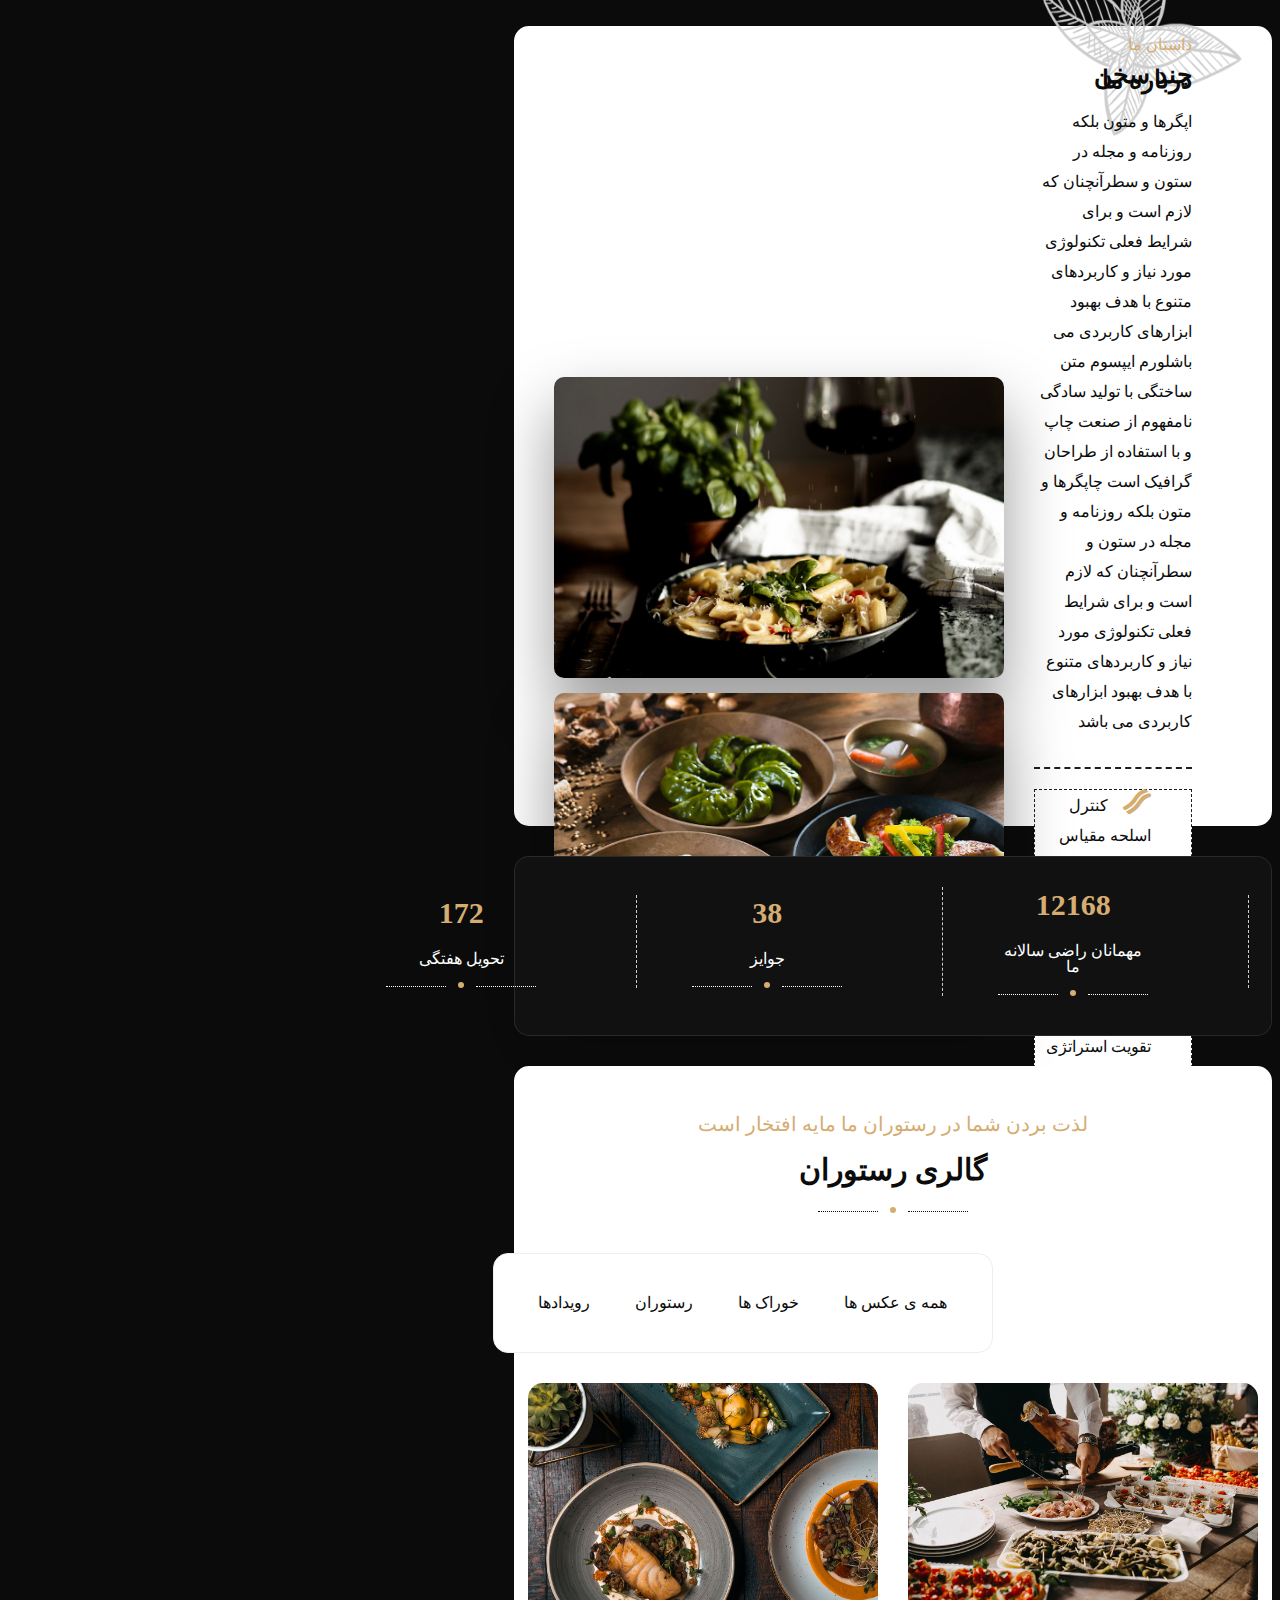
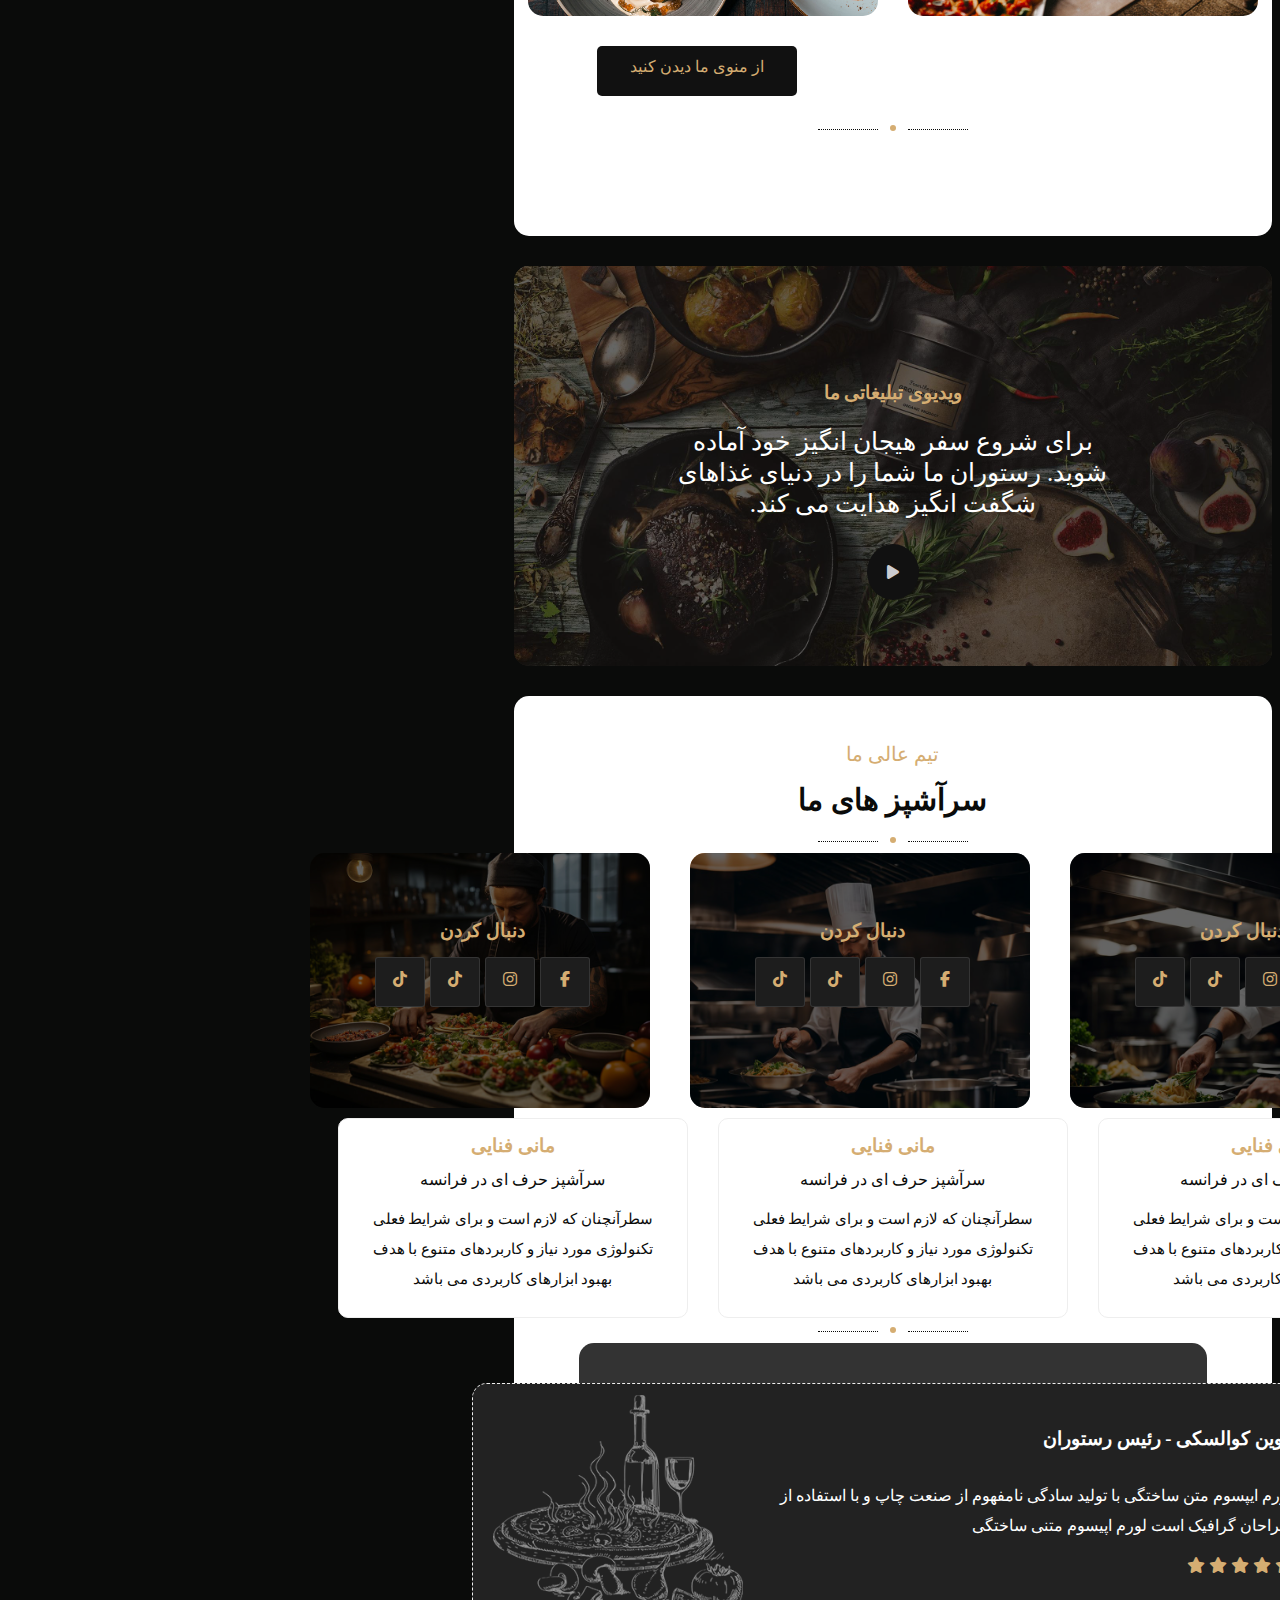
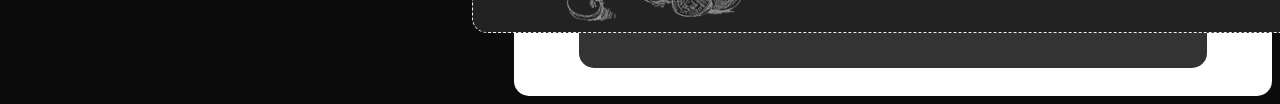
==== commit 1492d205: "feat:finished about us" ====
--- a/about us.html
+++ b/about us.html
@@ -136,7 +136,7 @@
                             <div class="section-team__team">
                                 <div class="section-team__team-top center">
                                     <div class="section-team__team-image-container">
-                                        <img src="./Images/chef2.jpg" class="section-team__team-image">
+                                        <img src="./Images/chef1.jpg" class="section-team__team-image">
                                         <div class="team__dark"></div>
                                     </div>
                                     <div class="section-team__detail">
@@ -184,7 +184,7 @@
                             <div class="section-team__team">
                                 <div class="section-team__team-top center">
                                     <div class="section-team__team-image-container">
-                                        <img src="./Images/chef2.jpg" class="section-team__team-image">
+                                        <img src="./Images/chef3.jpg" class="section-team__team-image">
                                         <div class="team__dark"></div>
                                     </div>
                                     <div class="section-team__detail">
@@ -203,6 +203,27 @@
                                     <p class="section-team__caption">سرآشپز حرف ای در فرانسه</p>
                                     <p class='section-team__description'>سطرآنچنان که لازم است و برای شرایط فعلی تکنولوژی مورد نیاز و کاربردهای متنوع با هدف بهبود ابزارهای کاربردی می باشد</p>
                                 </div>
+                            </div>
+                        </div>
+                    </div>
+                    <div class="section-comment__dot"><span class="sectoin-comment-span"></span></div>
+
+                    <div class="section-team__letter">
+                        <div class="section-team__letter-wrapper center">
+                        
+                        <div class="section-team__letter-content">
+                                <h3 class="section-team__letter-title">کوین کوالسکی - رئیس رستوران</h3>
+                                <p class="section-team__letter-caption">لورم ایپسوم متن ساختگی با تولید سادگی نامفهوم از صنعت چاپ و با استفاده از طراحان گرافیک است لورم اپیسوم متنی ساختگی</p>
+                                <div class="section-comment__stars">
+                                    <i class="section-comment__star fa-solid fa-star"></i>
+                                    <i class="section-comment__star fa-solid fa-star"></i>
+                                    <i class="section-comment__star fa-solid fa-star"></i>
+                                    <i class="section-comment__star fa-solid fa-star"></i>
+                                    <i class="section-comment__star fa-solid fa-star"></i>
+                                </div>
+                            </div>
+                            <div class="section-team__letter-image-container">
+                                <img src="./Images/citte-dec.png" class="section-team__letter-image">
                             </div>
                         </div>
                     </div>
--- a/Css/about-us.css
+++ b/Css/about-us.css
@@ -272,13 +272,13 @@
     text-align: center;
     width: 60%;
     background-color: var(--white);
-    height: 80rem;
+    height: 100rem;
     color: var(--main-bg-color);
     border-radius: 1.5rem;
     margin-top: 3rem;
 }
 .section-team__wrapper{
-    
+    margin-bottom: 1rem;
 }
 .section-team__teams{
     margin-top: 1rem;
@@ -345,3 +345,45 @@
     z-index: 2;
     border-radius: 1.5rem;
 }
+.section-team__letter{
+    background-color: #333;
+    height: 32.5rem;
+    border-radius: 1.5rem;
+    padding: 4rem;
+    margin: 1rem 5rem 0 5rem;
+}
+.section-team__letter-wrapper{
+
+}
+.section-team__letter-image-container{
+
+}
+.section-team__letter-image{
+    width: 25rem;
+    opacity: .5;
+}
+.section-team__letter-content{
+    color: var(--white);
+    display: flex;
+    flex-direction: column;
+    align-items: start;
+}
+.section-team__letter-wrapper{
+    justify-content: space-between;
+    background-color: #222222;
+    padding: 0 2rem;
+    height: 25rem;
+    border-radius: 1.5rem;
+    border: 1px dashed #eee;
+}
+.section-team__letter-caption{
+    width: 55rem;
+    text-align: right;
+    line-height: 3rem;
+}
+.section-comment__stars{
+
+}
+.section-comment__star{
+
+}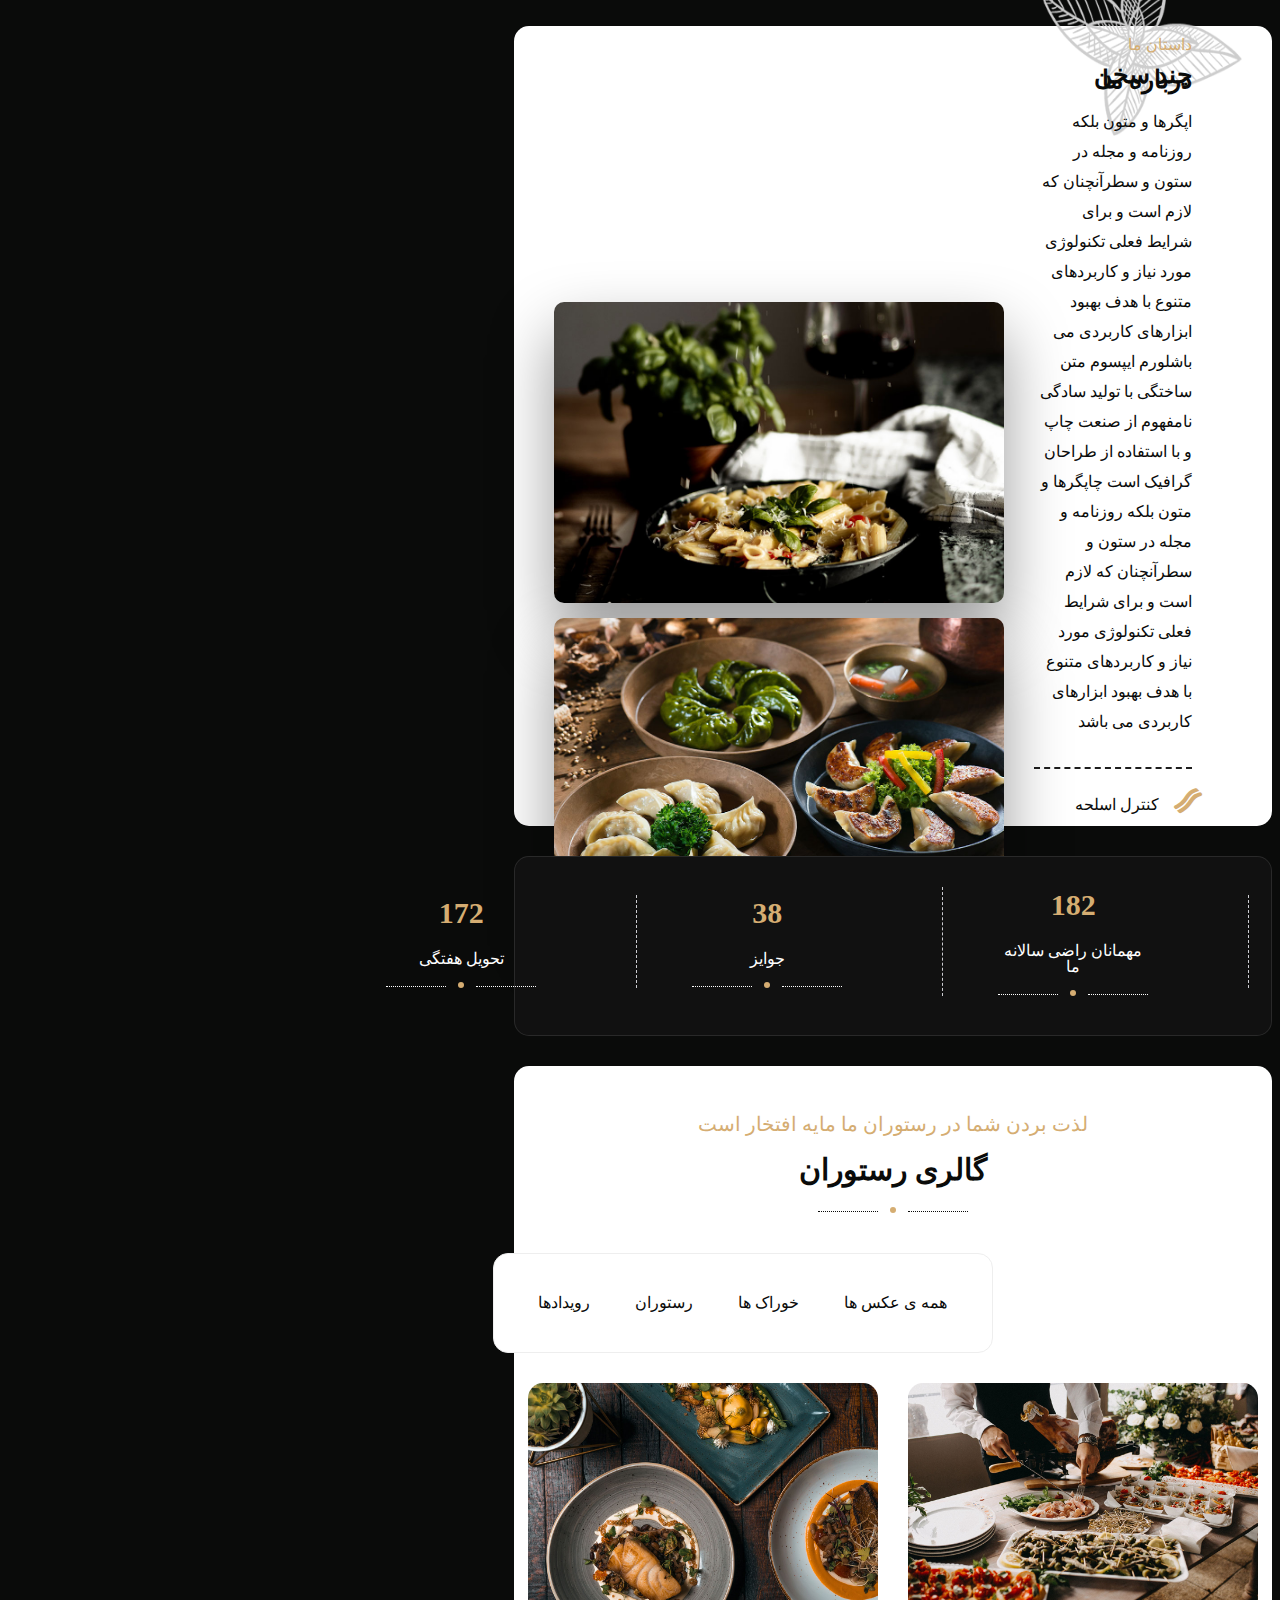
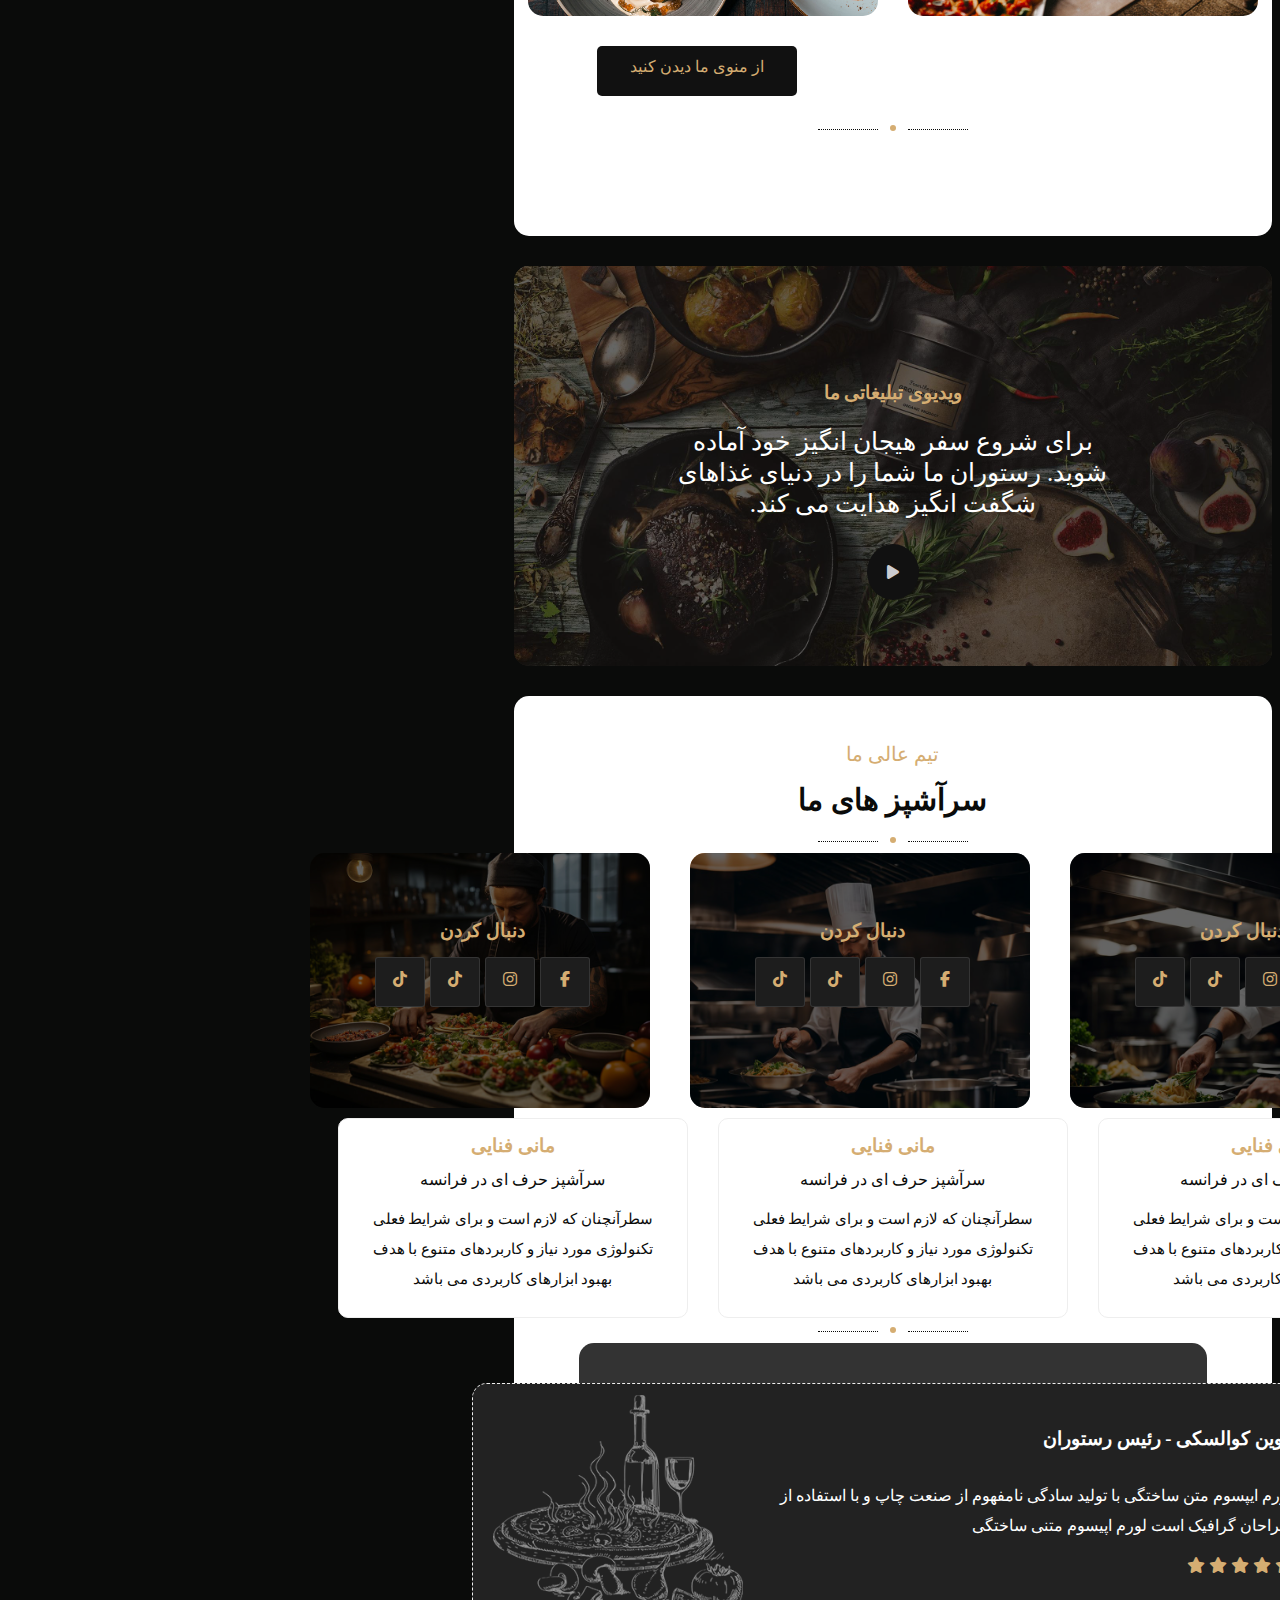
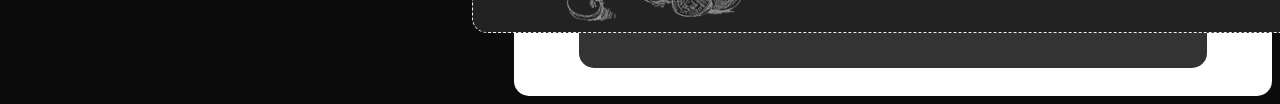
==== commit 476d5fb2: "feat:dynamicnumber" ====
--- a/about us.html
+++ b/about us.html
@@ -26,10 +26,10 @@
                                         </div>
                                         </div>
                                         <div class="about__us__main">
-                                            <ul class="section-our-story__lists">
-                                                <li class="section-our-story__list"><i class="icon-f fas fa-bacon" style="color: #D5AD72;"></i>کنترل اسلحه مقیاس پذیر باعث پیشرفت جنبش اجتماعی می شود.</li>
-                                                <li class="section-our-story__list"><i class="icon-f fas fa-bread-slice" style="color: #D5AD72;"></i>رویکردهای تکراری برای تقویت استراتژی شرکت</li>
-                                                <li class="section-our-story__list"><i class="icon-f fas fa-drumstick-bite	" style="color: #D5AD72;"></i>از چارچوب های چابک برای ارائه خلاصه ای قوی استفاده کنید.</li>
+                                            <ul class="abou-us__lists">
+                                                <li class="about-us__list"><i class="icon-f fas fa-bacon" style="color: #D5AD72;"></i>کنترل اسلحه مقیاس پذیر باعث پیشرفت جنبش اجتماعی می شود.</li>
+                                                <li class="about-us__list"><i class="icon-f fas fa-bread-slice" style="color: #D5AD72;"></i>رویکردهای تکراری برای تقویت استراتژی شرکت</li>
+                                                <li class="about-us__list"><i class="icon-f fas fa-drumstick-bite	" style="color: #D5AD72;"></i>از چارچوب های چابک برای ارائه خلاصه ای قوی استفاده کنید.</li>
                                             </ul>
                                         </div>
                                 </div>
@@ -47,25 +47,25 @@
                     <div class="section-number__wrapper">
                         <div class="section-number__numbers center">
                             <div class="section-number__number">
-                                <h3 class="section-number__count">254</h3>
+                                <h3 id="section-number__view" class="section-number__count">254</h3>
                                 <p class="section-number__caption">بازدید کنندگان هفتگی</p>
                                 <div class="section-comment__dot"><span class="sectoin-comment-span"></span></div>
 
                             </div>
                             <div class="section-number__number">
-                                <h3 class="section-number__count">12168</h3>
+                                <h3 id="section-numer__guest" class="section-number__count">12168</h3>
                                 <p class="section-number__caption">مهمانان راضی سالانه ما</p>
                                 <div class="section-comment__dot"><span class="sectoin-comment-span"></span></div>
 
                             </div>
                             <div class="section-number__number">
-                                <h3 class="section-number__count">38</h3>
+                                <h3 id="section-number__cup" class="section-number__count">38</h3>
                                 <p class="section-number__caption">جوایز</p>
                                 <div class="section-comment__dot"><span class="sectoin-comment-span"></span></div>
 
                             </div>
                             <div class="section-number__number">
-                                <h3 class="section-number__count">172</h3>
+                                <h3 id="section-number__week" class="section-number__count">172</h3>
                                 <p class="section-number__caption">تحویل هفتگی</p>
                                 <div class="section-comment__dot"><span class="sectoin-comment-span"></span></div>
 
@@ -232,6 +232,6 @@
         </div>
       
     </div>
-   
+   <script src="./Js/about-us.js"></script>
 </body>
 </html>--- a/Css/app.css
+++ b/Css/app.css
@@ -84,9 +84,21 @@
 -- Header
 
 */
-
+.fade-effect {
+  animation: fadeAnimation 2s;
+}
+
+@keyframes fadeAnimation {
+  from { opacity: 0; }
+  to { opacity: 1; }
+}
 .header{
-  background-image: url(../Images/bg-image/bg1.jpg);
+  border-radius: 1.5rem;
+
+}
+
+.header__wrapper{
+  background-image: url(../Images/bg-image/bg3.jpg);
   background-size: cover;
   background-position: center;
   border-radius: 1rem;
@@ -94,30 +106,36 @@
   width: 100%;
   height: 100%;
   position: relative;
- 
-}
-.header::after{
-content: '';
-position: absolute;
-background-color: black;
-width: 100%;
-height: 1rem;
-top: 0;
-left: 0;
-opacity: .5;
-z-index: 1;
-}
-.overlay {
-position: absolute;
-top: 0;
-left: 0;
-width: 100%;
-height: 90.5rem;
-background: #000;
-opacity: .7;
-z-index: 0;
-border-radius: 1rem;
-}
+  transition: all .5s ease;
+  z-index: 100;
+  border-radius: 1.5rem;
+
+}
+.header-background-image {
+  position: absolute;
+  width: 100%;
+  height: 100%;
+  object-fit: cover;
+  z-index: -1; /* تصویر پس‌زمینه را پشت سایر عناصر قرار می‌دهد */
+  transition: opacity 2s ease-in-out;
+  opacity: 0;
+  border-radius: 1.5rem;
+}
+.header-background-image.loaded {
+  opacity: 1;
+}
+
+.header__dark {
+  position: absolute;
+  top: 0;
+  left: 0;
+  width: 100%;
+  height: 90.5rem;
+  background: #000;
+  opacity: .5;
+  z-index: 0;
+  border-radius: 1.5rem;
+  }
 .header-content{
   text-align: center;
   height: 50%;
@@ -125,6 +143,7 @@
 }
 .header-content__item{
   line-height: 4rem;
+  z-index: 12;
 }
 .header-content__left{
 
@@ -355,6 +374,7 @@
 }
 
 .nav__logo {
+  z-index: 1;
 }
 .nav__log-image{
   width: 15rem;
@@ -371,6 +391,7 @@
 }
 .header__socials{
 position: relative;
+margin-top: -9rem;
 }
 .header__socials::after{
 content: '';
@@ -418,12 +439,13 @@
 justify-content: space-between;
 display: flex;
 align-items: center;
-margin-top: 11rem;
+margin-top: 9.2rem;
 width: 60%;
 margin-left: 57rem;
 margin-right: -1.5rem;
 height: 25rem;
 border-top-left-radius: 2rem;
+border-bottom-left-radius:2rem;
 }
 .header-bottom__content{
 padding: 0 3rem;
@@ -458,6 +480,7 @@
 cursor: pointer;
 transition: all .5s ease;
 text-align: center;
+position: relative;
 }
 .header__plaly-icon:hover{
 background: var(--white);
@@ -502,7 +525,9 @@
 
 
 
-
+.main-data{
+  width: 60%;
+}
 
 
 
@@ -517,29 +542,37 @@
 
 
 
-
+.static-main{
+  position: fixed;
+    top: 0;
+    left: 0;
+    bottom: 0;
+    width: 100%;
+    z-index: -3;
+}
 
 .static{
   width: 36%;
-  height: 86vh;
-  background-image: url(../Images/bg-image/10.jpg);
+  height: 98%;
+  background-image: url(../Images/static.jpg);
   background-size: cover;
   background-position: center;
   border-radius: 1rem;
-  position: relative;
-  z-index: 10;
-  margin-left: 2rem;
-}
-.static::after{
- content: '';
- position: absolute;
- background-color:var(--main-bg-color);
- top: 0;
- left: 0;
- width: 100%;
- height: 100%;
- opacity: 30%;
- z-index: -10;
+  position: absolute;
+  z-index: -100;
+  left: 4rem;
+  top:1rem;
+}
+.overlay-static{
+  position: absolute;
+  top: 0;
+  left: 0;
+  width: 100%;
+  height: 90.3rem;
+  background: #000;
+  opacity: .7;
+  z-index: 0;
+  border-radius: 1rem;
 }
 .static__wrapper{
   position: relative;
@@ -581,7 +614,7 @@
 
 .about-us {
   background-color: var(--white);
-  width: 60%;
+  width: 100%;
   color: var(--main-bg-color);
   border-radius: 1.5rem;
   height: 80rem;
@@ -750,7 +783,7 @@
 
 .book-table{
   background-color: var(--footer-bg);
-  width: 60%;
+  width: 100%;
   border-radius: 2rem;
   height: 70rem;
   text-align: center;
@@ -873,7 +906,7 @@
 
 .special-select{
   background-color: var(--white);
-  width: 60%;
+  width: 100%;
   border-radius: 2rem;
   height: 85rem;
   margin-top: 3rem;
@@ -1026,7 +1059,7 @@
 
 .section-note{
   background-color: var(--footer-bg);
-  width: 60%;
+  width: 100%;
   height: 40rem;
   border-radius: 1.5rem;
   margin-top: 3rem;
@@ -1095,7 +1128,7 @@
 */
 
 .section-comment{
-  width: 60%;
+  width: 100%;
   height: 50rem;
   background-color: var(--white);
   color: var(--main-bg-color);
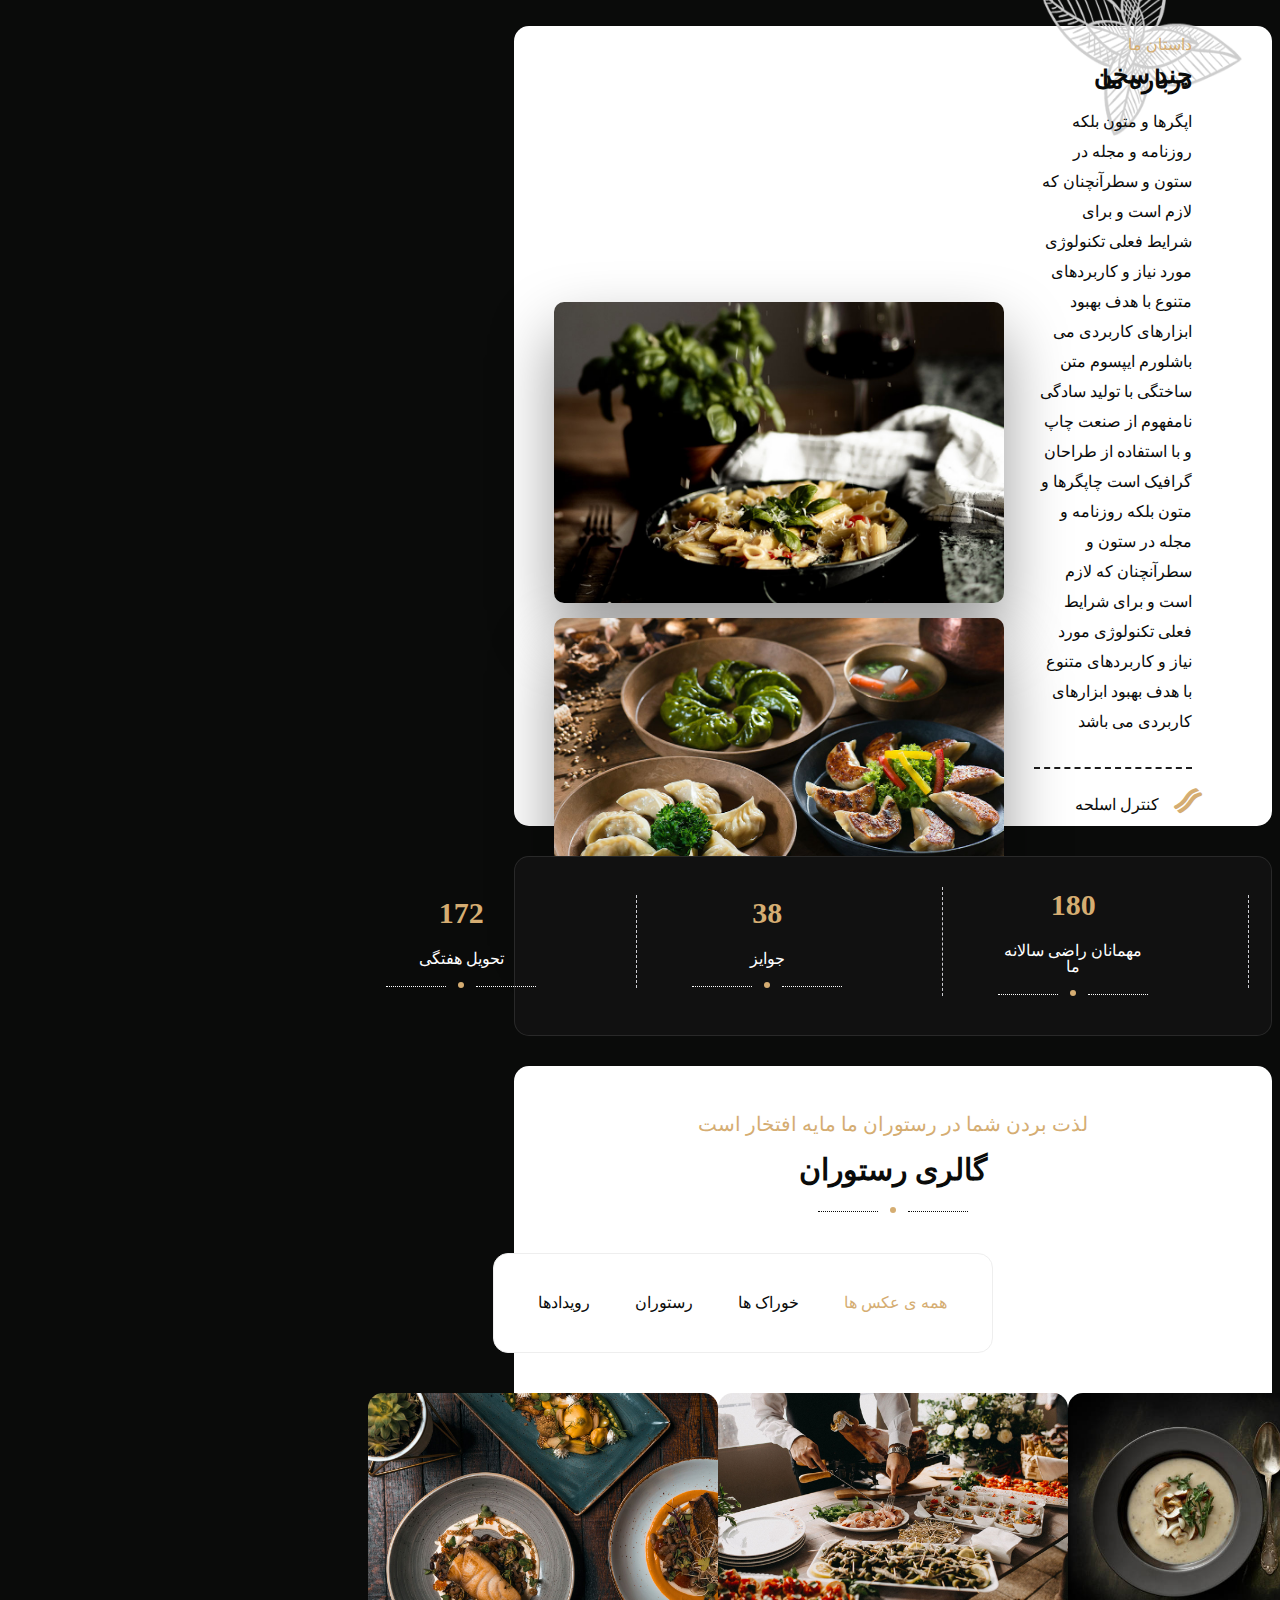
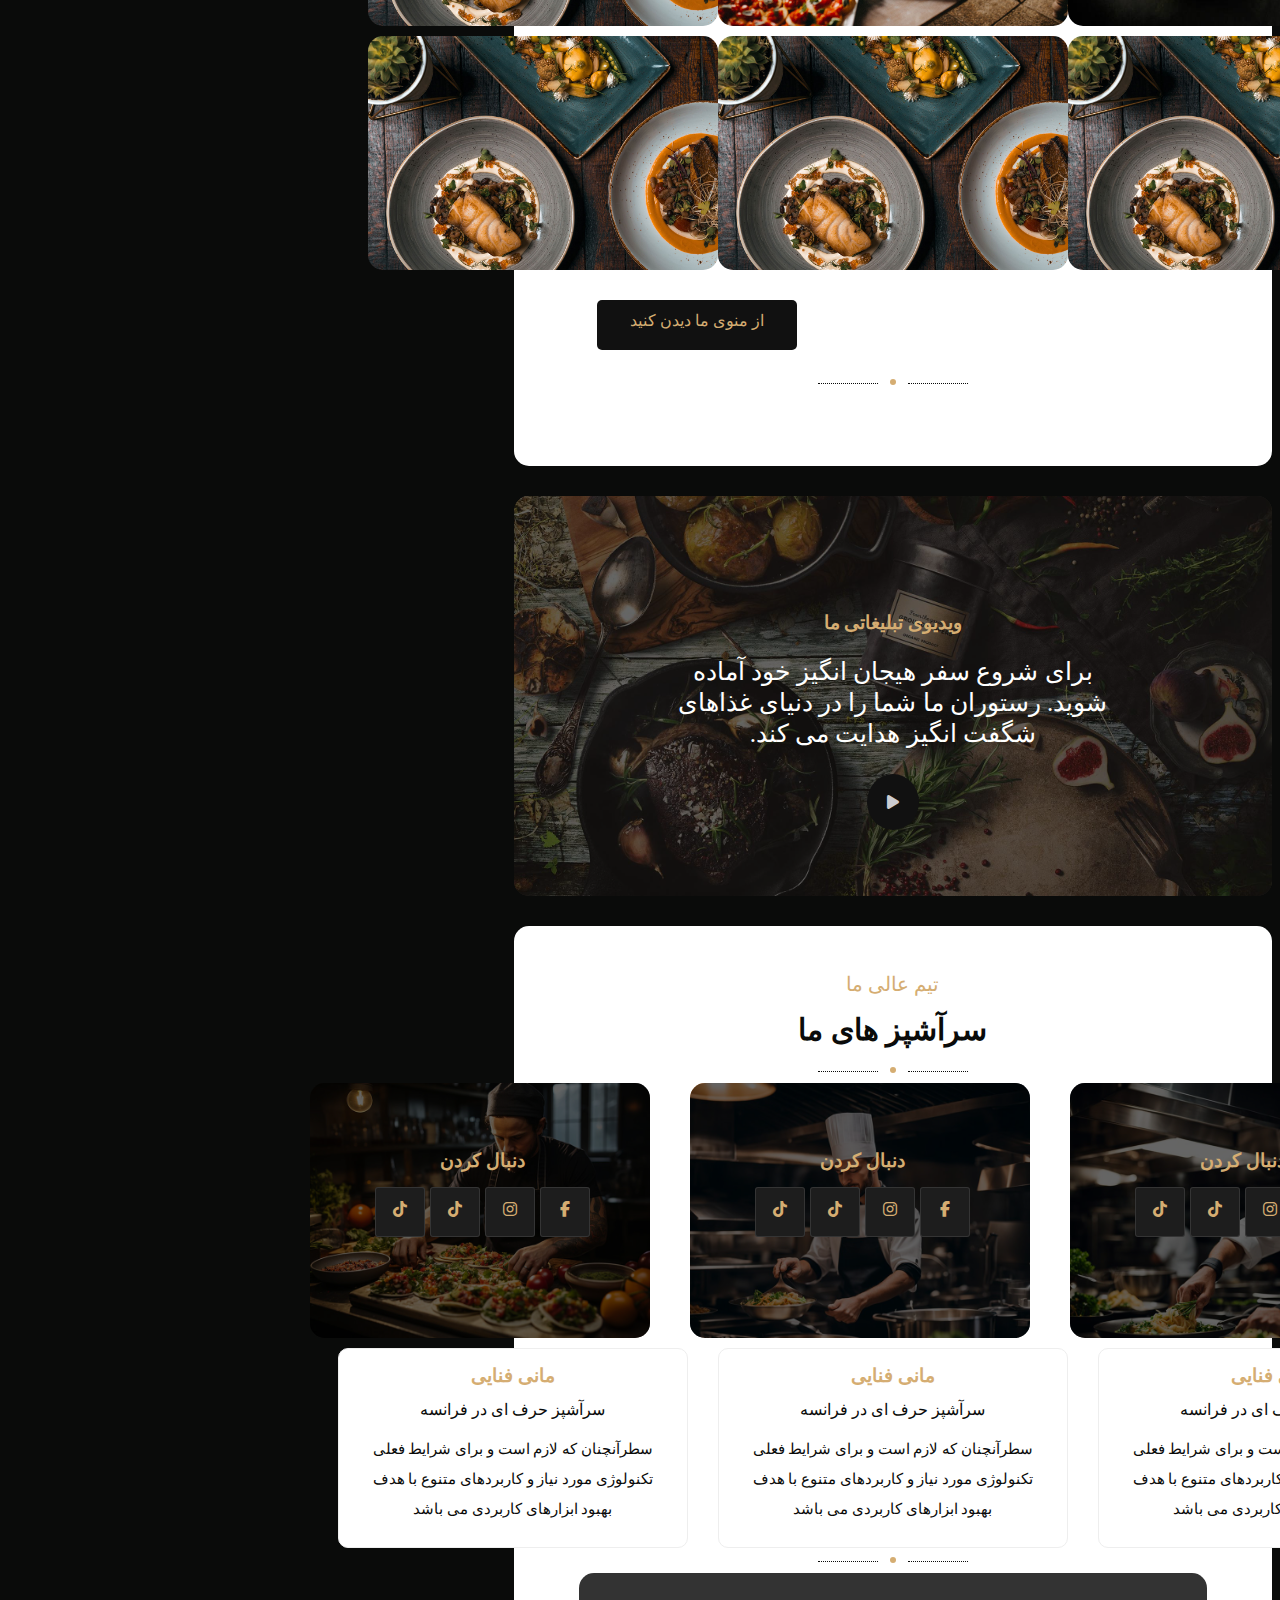
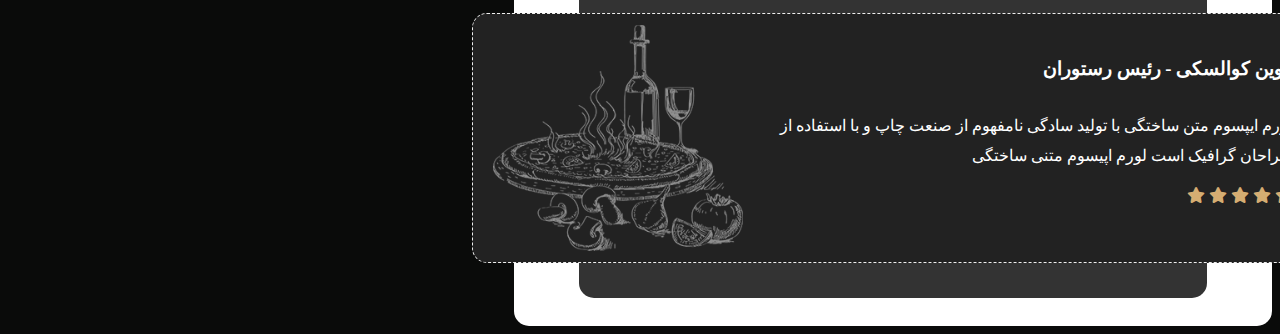
==== commit ae5fc876: "feat;dynamicGallery" ====
--- a/about us.html
+++ b/about us.html
@@ -83,16 +83,92 @@
                         </div>
                         <div class="section-comment__dot"><span class="sectoin-comment-span"></span></div>
                         <div class="section-gallery__gallery-names center">
-                           <li class='section-gallery__gallery-name'>همه ی عکس ها </li>
-                           <li class='section-gallery__gallery-name'>خوراک ها</li>
-                           <li class='section-gallery__gallery-name'>رستوران</li>
-                           <li class='section-gallery__gallery-name'>رویدادها</li>
+                           <li  data-content-id="all-product" class='section-gallery__gallery-name section-gallery__gallery-name--active'>همه ی عکس ها </li>
+                           <li  data-content-id="foods" class='section-gallery__gallery-name'>خوراک ها</li>
+                           <li  data-content-id="restaurant" class='section-gallery__gallery-name'>رستوران</li>
+                           <li  data-content-id="events" class='section-gallery__gallery-name'>رویدادها</li>
+                        </div>
+                        <div id="all-product" class="section-gallery__images section-gallery__images--show center">
+                            <div class="section-gallery__container-image">
+                                <img src="./Images/gallery1.jpg" class="section-gallery__image">
+                                <i class="section-gallery__icon fa fa-search" aria-hidden="true"></i>
+                            </div>
+                            <div class="section-gallery__container-image">
+                                <img  src="./Images/gallery2.jpg" class="section-gallery__image">
+                                <i class="section-gallery__icon fa fa-search" aria-hidden="true"></i>
+                            </div>
+                            <div class="section-gallery__container-image">
+                                <img  src="./Images/gallery3.jpg" class="section-gallery__image">
+                                <i class="section-gallery__icon fa fa-search" aria-hidden="true"></i>
+                            </div>
+                            <div class="section-gallery__container-image">
+                                <img  src="./Images/gallery3.jpg" class="section-gallery__image">
+                                <i class="section-gallery__icon fa fa-search" aria-hidden="true"></i>
+                            </div>
+                            <div class="section-gallery__container-image">
+                                <img  src="./Images/gallery3.jpg" class="section-gallery__image">
+                                <i class="section-gallery__icon fa fa-search" aria-hidden="true"></i>
+                            </div>
+                            <div class="section-gallery__container-image">
+                                <img  src="./Images/gallery3.jpg" class="section-gallery__image">
+                                <i class="section-gallery__icon fa fa-search" aria-hidden="true"></i>
+                            </div>
+                        </div>
+                        <div id="foods" class="section-gallery__images center">
+                    
+                            <div class="section-gallery__container-image">
+                                <img  src="./Images/gallery3.jpg" class="section-gallery__image">
+                                <i class="section-gallery__icon fa fa-search" aria-hidden="true"></i>
+                            </div>
+                            <div class="section-gallery__container-image">
+                                <img  src="./Images/gallery3.jpg" class="section-gallery__image">
+                                <i class="section-gallery__icon fa fa-search" aria-hidden="true"></i>
+                            </div>
+                            <div class="section-gallery__container-image">
+                                <img  src="./Images/gallery3.jpg" class="section-gallery__image">
+                                <i class="section-gallery__icon fa fa-search" aria-hidden="true"></i>
+                            </div>
+                            <div class="section-gallery__container-image">
+                                <img  src="./Images/gallery3.jpg" class="section-gallery__image">
+                                <i class="section-gallery__icon fa fa-search" aria-hidden="true"></i>
+                            </div>
+                        </div>
+                        <div id="restaurant" class="section-gallery__images center">
+                          
+                            <div class="section-gallery__container-image">
+                                <img  src="./Images/gallery3.jpg" class="section-gallery__image">
+                                <i class="section-gallery__icon fa fa-search" aria-hidden="true"></i>
+                            </div>
+                            <div class="section-gallery__container-image">
+                                <img  src="./Images/gallery3.jpg" class="section-gallery__image">
+                                <i class="section-gallery__icon fa fa-search" aria-hidden="true"></i>
+                            </div>
+                            <div class="section-gallery__container-image">
+                                <img  src="./Images/gallery3.jpg" class="section-gallery__image">
+                                <i class="section-gallery__icon fa fa-search" aria-hidden="true"></i>
+                            </div>
+                        </div>
+                        <div id="events" class="section-gallery__images center">
+                           
+                            <div class="section-gallery__container-image">
+                                <img  src="./Images/gallery3.jpg" class="section-gallery__image">
+                                <i class="section-gallery__icon fa fa-search" aria-hidden="true"></i>
+                            </div>
+                            <div class="section-gallery__container-image">
+                                <img  src="./Images/gallery3.jpg" class="section-gallery__image">
+                                <i class="section-gallery__icon fa fa-search" aria-hidden="true"></i>
+                            </div>
+                            <div class="section-gallery__container-image">
+                                <img  src="./Images/gallery3.jpg" class="section-gallery__image">
+                                <i class="section-gallery__icon fa fa-search" aria-hidden="true"></i>
+                            </div>
+                            <div class="section-gallery__container-image">
+                                <img  src="./Images/gallery3.jpg" class="section-gallery__image">
+                                <i class="section-gallery__icon fa fa-search" aria-hidden="true"></i>
+                            </div>
                         </div>
                         <div class="section-gallery__images center">
-                            <div class="section-gallery__container-image">
-                                <img src="./Images/gallery1.jpg" class="section-gallery__image">
-                                <i class="section-gallery__icon fa fa-search" aria-hidden="true"></i>
-                            </div>
+                          
                             <div class="section-gallery__container-image">
                                 <img  src="./Images/gallery2.jpg" class="section-gallery__image">
                                 <i class="section-gallery__icon fa fa-search" aria-hidden="true"></i>
@@ -102,11 +178,19 @@
                                 <i class="section-gallery__icon fa fa-search" aria-hidden="true"></i>
                             </div>
                             <div class="section-gallery__container-image">
-                                <img class="section-gallery__image">
-                                <div class="fffff"><i class="section-gallery__icon fa fa-search" aria-hidden="true"></i></div>
-                             
-                            </div>
-                        </div>
+                                <img  src="./Images/gallery3.jpg" class="section-gallery__image">
+                                <i class="section-gallery__icon fa fa-search" aria-hidden="true"></i>
+                            </div>
+                            <div class="section-gallery__container-image">
+                                <img  src="./Images/gallery3.jpg" class="section-gallery__image">
+                                <i class="section-gallery__icon fa fa-search" aria-hidden="true"></i>
+                            </div>
+                            <div class="section-gallery__container-image">
+                                <img  src="./Images/gallery3.jpg" class="section-gallery__image">
+                                <i class="section-gallery__icon fa fa-search" aria-hidden="true"></i>
+                            </div>
+                        </div>
+                      
                         <div class="section-galllery__button">از منوی ما دیدن کنید</div>
                         <div class="section-comment__dot"><span class="sectoin-comment-span"></span></div>
                     </div>
--- a/Css/app.css
+++ b/Css/app.css
@@ -94,11 +94,11 @@
 }
 .header{
   border-radius: 1.5rem;
-
+  background-color: var(--main-bg-color);
 }
 
 .header__wrapper{
-  background-image: url(../Images/bg-image/bg3.jpg);
+  background-image: url(../Images/bg-image/bg1.jpg);
   background-size: cover;
   background-position: center;
   border-radius: 1rem;
@@ -116,7 +116,7 @@
   width: 100%;
   height: 100%;
   object-fit: cover;
-  z-index: -1; /* تصویر پس‌زمینه را پشت سایر عناصر قرار می‌دهد */
+  z-index: -1; 
   transition: opacity 2s ease-in-out;
   opacity: 0;
   border-radius: 1.5rem;
@@ -611,7 +611,6 @@
 
 */
 
-
 .about-us {
   background-color: var(--white);
   width: 100%;
@@ -621,7 +620,7 @@
   padding: 0 5rem;
   position: relative;
   z-index: -101;
-  margin-top: 2.6rem;
+  margin-top: .8rem;
 }
 
 .container {}
@@ -709,7 +708,7 @@
 
 
 .about-us__left {
-background-image: url(../Images/7.jpg);
+background-image: url(../Images/bg-image/bg1.jpg);
 background-size: cover;
 background-position: center;
 border-radius: 1rem;
@@ -735,10 +734,18 @@
   color: var(--main-color);
   justify-content: space-between;
   margin: 45rem 3rem;
+  position: relative;
 }
 
 .about-us__button {
   gap: 3rem;
+  transition: all .5s ease;
+  cursor: pointer;
+}
+
+.about-us__button:hover{
+  gap: 3rem;
+  background-color: red;
 }
 
 .about-us__pagination {
@@ -925,6 +932,10 @@
   box-shadow: 0px 10px 54px 0px rgba(12, 0, 46, .07);
 }
 .special-select__menus{
+  display: none;
+}
+.special-select__menus--show{
+  display: block;
 }
 .special-select__menu{
   justify-content: space-between;
@@ -1007,12 +1018,14 @@
   cursor: pointer;
   transition: all 0.5s ease;
 }
+.special-select__category--active{
+  color: var(--main-color) !important;
+}
 .special-select__category:hover{
   color: var(--main-color) !important;
 }
-.special-select__category:hover .special-select__icon{
-  color: var(--main-color) !important;
-}
+
+
 .special-select__name{
 
 }
--- a/Css/about-us.css
+++ b/Css/about-us.css
@@ -109,7 +109,7 @@
     background-color: var(--white);
     color: var(--main-bg-color);
     border-radius: 1.5rem;
-    height: 77rem;
+    height: 100rem;
 }
 .section-gallery__wrapper{
     text-align: center;
@@ -129,6 +129,9 @@
     cursor: pointer;
     transition: all .5s ease;
 }
+.section-gallery__gallery-name--active{
+    color: var(--main-color);
+}
 .section-gallery__gallery-name:hover{
     color: var(--main-color);
 }
@@ -136,10 +139,15 @@
 
 }
 .section-gallery__images{
-    gap: 3rem;
+  display: none;
+  grid-template-columns: repeat(3,1fr);
+  grid-template-rows: repeat(2,1fr);
+}
+.section-gallery__images--show{
+    display: grid;
 }
 .section-gallery__container-image{
-
+    margin-top: 1rem;
 }
 .section-gallery__image{
     width: 35rem;
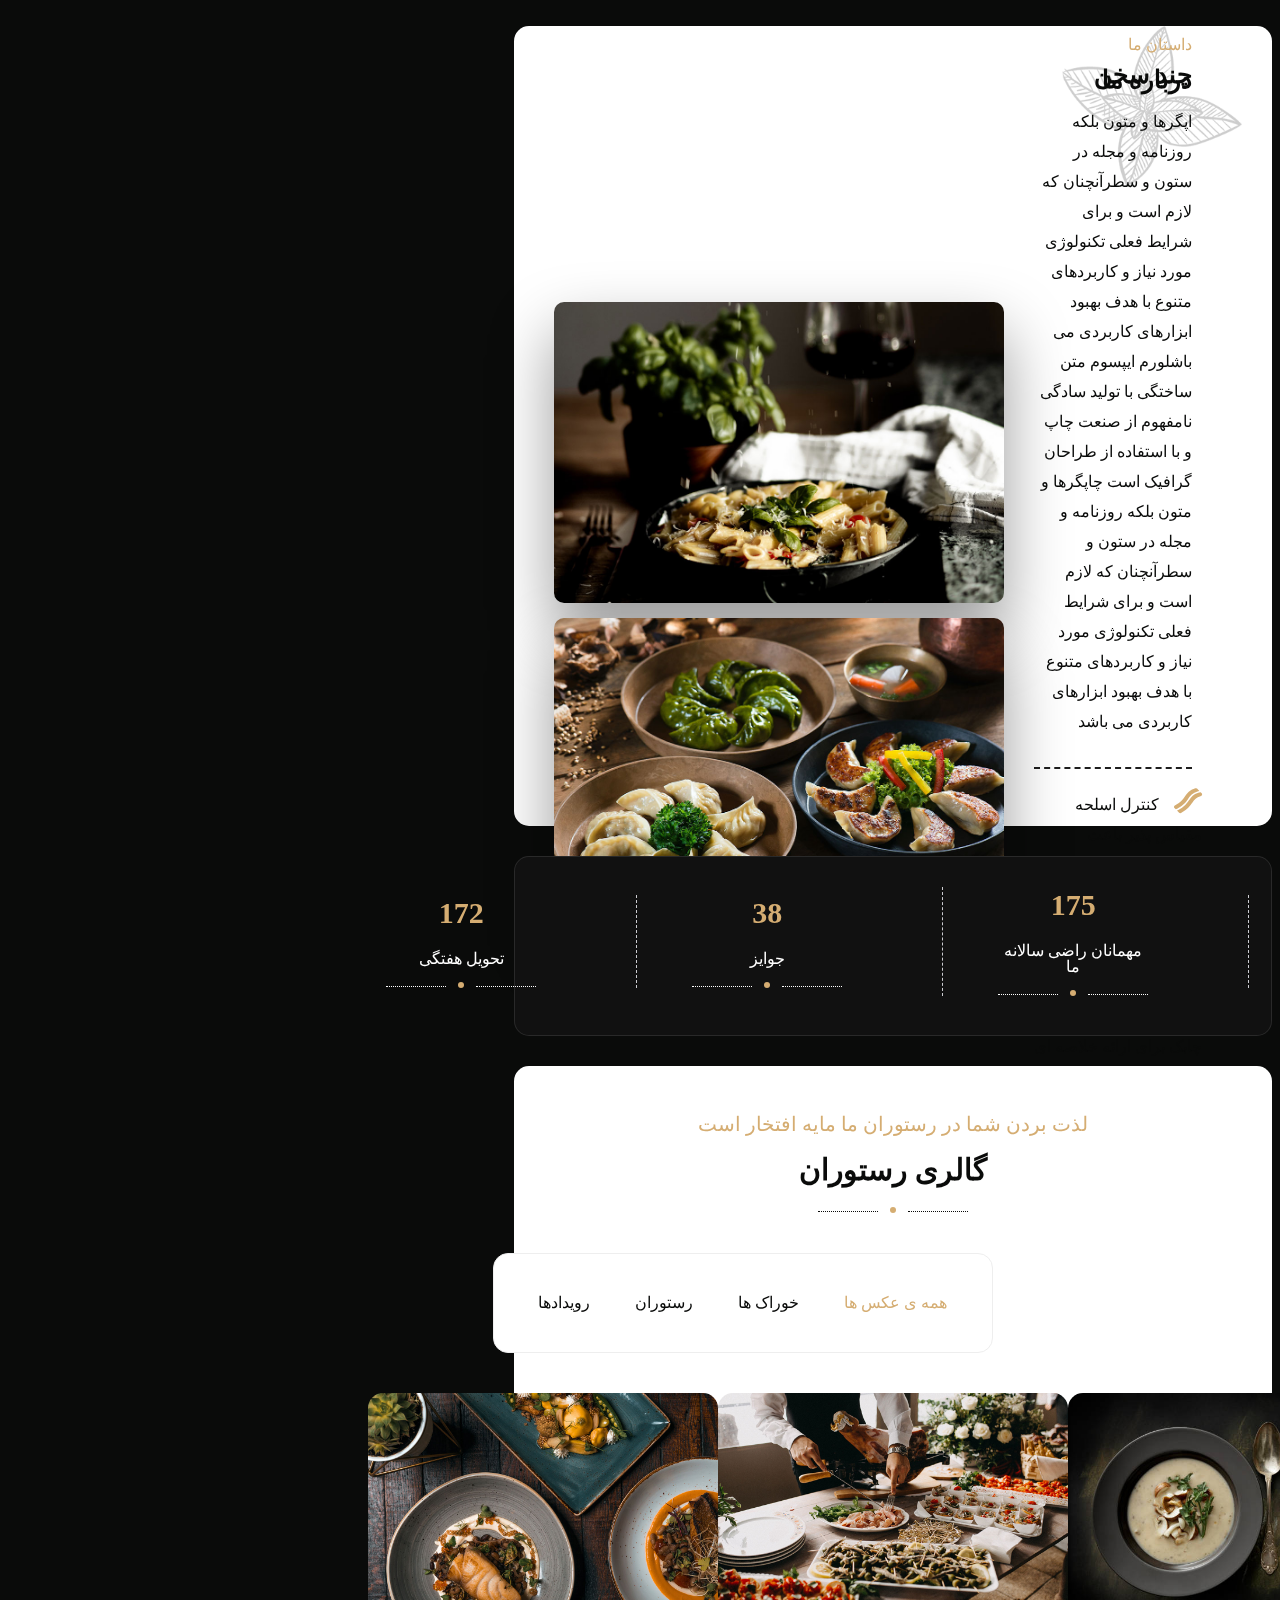
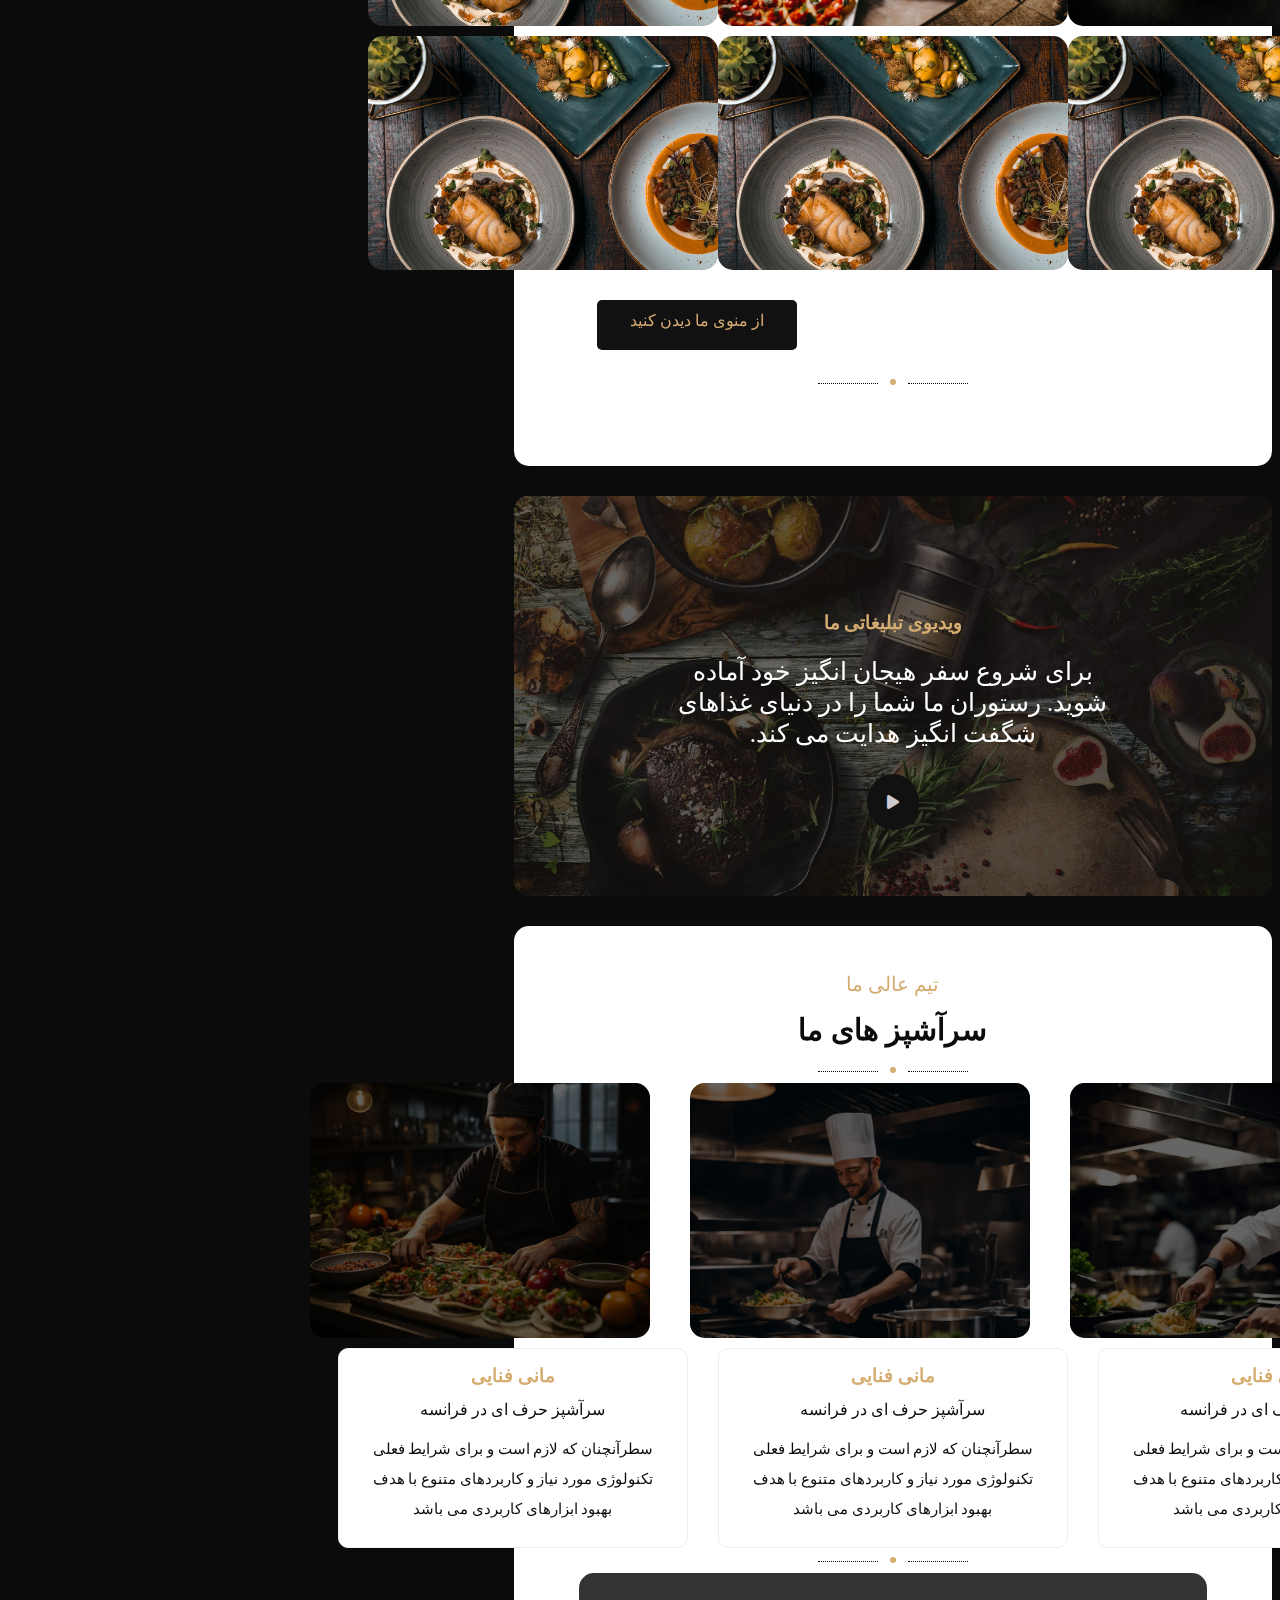
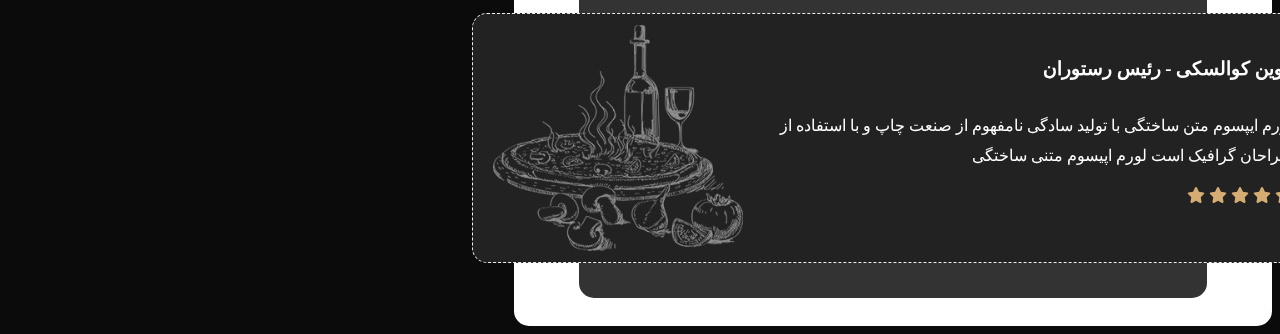
==== commit cb9b2c60: "feat:finisheddynamicimage" ====
--- a/about us.html
+++ b/about us.html
@@ -7,6 +7,8 @@
     <link rel="stylesheet" href='./Css/about-us.css'>
 </head>
 <body>
+    <div class="about-us-page__shadow"></div>
+
     <div class="about-us-page">
         <div class="about-us-page__main">
             <section class="about-us">
@@ -194,6 +196,13 @@
                         <div class="section-galllery__button">از منوی ما دیدن کنید</div>
                         <div class="section-comment__dot"><span class="sectoin-comment-span"></span></div>
                     </div>
+                    <div class="section-gallery__big">
+                        <div class="section-gallery__big-container-image">
+                            <img class="sectoin-gallery__big-image" src="#">
+                            <i class="section-gallery__icon-f fa-solid fa-x section-gallery__close-icon"></i>
+                        </div>
+                    </div>
+
                 </div>
             </section>
             <section class="pro-video">
--- a/Css/app.css
+++ b/Css/app.css
@@ -56,8 +56,12 @@
 */
 a {
 text-decoration: none;
-}
-
+color:black;
+}
+a {
+  text-decoration: none;
+  color:var(--main-color);
+  }
 ul {
 list-style-type: none;
 padding-left: 0;
@@ -125,17 +129,18 @@
   opacity: 1;
 }
 
+
 .header__dark {
   position: absolute;
   top: 0;
   left: 0;
   width: 100%;
-  height: 90.5rem;
+  height: 95.9rem;
   background: #000;
   opacity: .5;
   z-index: 0;
   border-radius: 1.5rem;
-  }
+}
 .header-content{
   text-align: center;
   height: 50%;
@@ -217,21 +222,27 @@
 
 */
 
-
+.nav__icon-f{
+  font-size: 4rem;
+}
 
 
 
 .nav {
-  padding: 2rem 4rem 0 4rem;
+  padding: 11rem 4rem 0 4rem;
 }
 
 
 .nav__wrapper {
   justify-content: space-between;
+  position: fixed;
+  gap: 60rem;
+  top: 4.5rem;
+  z-index: 9999999999;
 }
 
 .nav__content {
-  gap: 5rem;
+  gap: 4rem;
   background-color: var( --main-bg-color);
   padding: 1rem 4rem;
   border-radius: 1.5rem;
@@ -362,6 +373,7 @@
 }
 .nav__shopping-cart {
   position: relative;
+  cursor: pointer;
 }
 
 .fa {
@@ -439,7 +451,7 @@
 justify-content: space-between;
 display: flex;
 align-items: center;
-margin-top: 9.2rem;
+margin-top: 13.7rem;
 width: 60%;
 margin-left: 57rem;
 margin-right: -1.5rem;
@@ -527,6 +539,7 @@
 
 .main-data{
   width: 60%;
+  margin-right:1rem;
 }
 
 
@@ -568,7 +581,7 @@
   top: 0;
   left: 0;
   width: 100%;
-  height: 90.3rem;
+  height: 95.6rem;
   background: #000;
   opacity: .7;
   z-index: 0;
@@ -619,8 +632,8 @@
   height: 80rem;
   padding: 0 5rem;
   position: relative;
-  z-index: -101;
-  margin-top: .8rem;
+  z-index: 101;
+  margin-top: 2rem;
 }
 
 .container {}
@@ -632,11 +645,11 @@
 }
 .about-us__flower {
   position: absolute;
-  width: 20rem;
+  width: 18rem;
   right: -2rem;
-  top: -9rem;
-  height: 20rem;
-  z-index: -100;
+  top: 0rem;
+  height: 16rem;
+  z-index: -999896;
 }
 .about-us__right {
   width: 50%;
@@ -717,7 +730,17 @@
 height: 60rem;
 position: relative;
 }
-
+.about-us__left::after{
+  background-color: #000;
+  width: 100%;
+  height: 100%;
+  position: absolute;
+  content: '';
+  top: 0;
+  left: 0;
+  opacity: 50%;
+  border-radius: 1.2rem;
+}
 .about-us__search {
   margin-top: 2rem;
   margin-right: 3rem;
@@ -843,6 +866,16 @@
 .book-table__main{
   gap: 1rem;
   margin-top: 5rem;
+  overflow: hidden;
+  display: grid;
+  grid-auto-flow: column;
+  grid-auto-columns: calc((100% / 3) - 12px);
+  overflow-x: auto;
+  scroll-snap-type: x mandatory;
+  gap: 16px;
+  border-radius: 8px;
+  scroll-behavior: smooth;
+  scrollbar-width: none;
 }
 .book-table__content{
   background-color: var(--bg-color);
@@ -1147,6 +1180,7 @@
   color: var(--main-bg-color);
   border-radius: 1.5rem;
   padding-top: 1rem;
+  margin-bottom: 3rem;
 }
 .section-comment__wrapper{
   text-align: center;
@@ -1205,7 +1239,7 @@
   background-color: var(--white);
   border:dashed 2px #ccccd1;
   margin-top: 3rem;
-  height: 25rem;
+  height: 27rem;
 }
 .section-comment__image-container{
 }
@@ -1260,9 +1294,10 @@
 .footer{
 background-color: var(--footer-bg);
 width: 60%;
-border-radius: 1rem;
-position: relative;
+border-radius: 1.5rem;
 font-size: 1.3rem;
+ z-index: -999;
+ margin-right: 1rem;
 }
 .footer__top{
 padding-top: 5rem;
@@ -1314,6 +1349,7 @@
 }
 .footer__socials{
 gap: .5rem;
+font-size: 2rem;
 }
 .footer__social{
 border: 1px solid rgba(255, 255, 255, 0.1);
@@ -1380,4 +1416,259 @@
 }
 .footer__main {
 border-bottom: 1px solid rgba(255,255,255,.1);
+}
+
+
+
+
+
+
+
+
+
+.menu-static__wrapper{
+  margin-top: 2rem;
+  position: relative;
+}
+
+.menu-static{
+  width: 80rem;
+  background-color: var(--footer-bg);
+  height: 60rem;
+  text-align: center;
+  border-radius: 1.5rem;
+  position: fixed;
+  top: -95rem;
+  right:5rem;
+  z-index: 99999999999999999999;
+  border: solid var(--bg-color) 4px;
+  transition: all 1s ease;
+}
+.menu-static--show{
+  top: 15rem;
+}
+.menu-static__lists{
+  gap: 6rem;
+  font-size: 3rem;
+  margin-top: 5rem;
+  margin-bottom: 5rem;
+  text-align: center;
+  margin-right: -4rem;
+  flex-direction: column;
+}
+.menu-static__list{
+  cursor: pointer;
+  transition: all 0.5s ease;
+}
+.menu-static__list:hover{
+  color: var(--main-color);
+}
+.menu-static__socials {
+  gap: 1rem;
+  position: absolute;
+  left: 29rem;
+  bottom: -6rem;
+}
+.menu-static__social{
+  border: 1px solid rgba(255, 255, 255, 0.1);
+  background-color: var(--input-bg);
+  width: 5rem;
+  height: 5rem;
+  border-radius: .3rem;
+  text-align: center;
+  cursor: pointer;
+  padding-top: 1.3rem;
+  transition: all .5s ease;
+}
+.menu-static__social:hover{
+  background-color: var(--white);
+  border-radius: 50%;
+  }
+  .section-comment__dot--menu{
+    width: 15.8rem;
+  }
+
+
+
+.dragging{
+  cursor: grab;
+  -webkit-touch-callout: none; /* iOS Safari */
+  -webkit-user-select: none; /* Safari */
+  -khtml-user-select: none; /* Konqueror HTML */
+  -moz-user-select: none; /* Old versions of Firefox */
+  -ms-user-select: none; /* Internet Explorer/Edge */
+  user-select: none; /* Non-prefixed version, currently supported by Chrome, Opera, and Firefox */
+}
+
+
+.swiper-button-prev{
+  margin-right: -1.3rem;
+  color:var(--main-color);
+  margin-top: 1rem;
+  margin-top: -.5rem;
+
+}
+.swiper-button-next{
+  margin-left: -1.3rem;
+  size: 1rem;
+  color:var(--main-color);
+  margin-top: -.5rem;
+
+}
+
+.swiper-button-next:after, .swiper-button-prev:after {
+  font-size: 2.5rem; 
+}
+.swiper2{
+  margin-top: 6rem;
+}
+
+
+
+
+
+
+
+
+
+
+
+
+
+
+/*
+
+---------------------Cart--------------------
+
+*/
+.header__cart {
+  background-color: var(--white);
+  position: fixed;
+  width:45rem;
+  color: var(--main-bg-color);
+  height:50rem;
+  border-radius: .7rem;
+  top: 15rem;
+  right: 35rem;
+  box-shadow: 0 10px 14px 0px rgba(0,0,0, .3);
+  opacity: 0;
+  z-index: -999999999999999;
+  transition: all 1s ease-in-out;
+}
+
+.header__cart-top {
+  justify-content: space-between;
+  margin: 0 2rem;
+  border-bottom: dotted 1px var(--main-bg-color);
+  width: 40rem;
+}
+
+.header__cart-esc {
+  cursor: pointer;
+}
+
+.header__cart-count {}
+
+.header__cart-item {
+  margin-right: 2rem;
+  color: var(--caption-color);
+}
+
+.header__cart-products {
+    margin-top: 2rem;
+    overflow: auto;
+    max-height: 250px;
+    overflow: auto;
+    background: #f9f9f9;
+    border-radius: 10px;
+    scrollbar-width: none;
+}
+
+.header__cart-product {
+  justify-content: space-between;
+  margin: 0 2rem;
+  border-bottom: dotted 1px var(--main-bg-color);
+  width: 40rem;
+  margin-bottom: 2rem;
+}
+
+
+.header__cart-product-right {
+  cursor: pointer;
+}
+
+.header__cart-product-left {
+  gap: 5rem;
+}
+
+.header__cart-image-container {}
+
+.header__cart-number {
+  margin-left: .5rem;
+  color: var(--caption-color);
+
+}
+
+.header__cart-image {
+  width: 11rem;
+  border-radius: 1rem;
+  cursor: pointer;
+}
+
+.header__cart-information {}
+
+.header__cart-name {
+  cursor: pointer;
+  transition: all .3s ease-in-out;
+}
+.header__cart-name:hover {
+  color: var(--main-color);
+}
+
+
+.headear__cart-prices{
+  color: var(--caption-color);
+}
+
+.header__cart-price {}
+
+.header__cart-total-price {
+  justify-content: space-between;
+  margin: 0 2rem;
+  border-bottom: dotted 1px var(--main-bg-color);
+  width: 40rem;
+}
+
+.header__cart-total {}
+
+.header__cart-money {}
+
+.header__cart-buttons {
+  gap: 5rem;
+  margin: 2rem 1rem 0 1rem;
+}
+
+.header__cart-button {
+  background-color: var(--footer-bg);
+  color: var(--main-color);
+  padding: 20px 60px;
+  border-radius: 4px;
+  background: #111;
+  font-size: 1.2em;
+  font-weight: 700;
+  transition: all .3s ease-in-out;
+  box-shadow: 0 10px 14px 0px rgba(0,0,0, .3);
+  color: var(--main-color);
+  cursor: pointer;
+}
+
+.header__cart-button:hover {
+  background-color: var(--main-color);
+  color: var(--footer-bg);
+}
+.cart-now{
+  opacity: 1 !important;
+}
+.cart-index{
+  z-index: 9999999999 !important; 
 }--- a/Css/about-us.css
+++ b/Css/about-us.css
@@ -295,6 +295,9 @@
 .section-team__team{
 
 }
+.section-team__team:hover .section-team__detail {
+    opacity: 1;
+}
 .section-team__team-top{
 
 }
@@ -310,6 +313,8 @@
     margin-right: -28rem;
     margin-top: -5rem;
     z-index: 3;
+    opacity: 0;
+    transition: all .5s ease;
 }
 .section-team__title{
 
@@ -394,4 +399,56 @@
 }
 .section-comment__star{
 
-}+}
+.section-gallery__big-container-image{
+    position: fixed;
+    top: 25rem;
+    left: 80rem;
+    z-index: -9999999999999999;
+    opacity:  0;
+    transition: all .5s ease-in-out;
+
+}
+.sectoin-gallery__big-image{
+  background-color: white;
+  width: 80rem;
+  color: black;
+  height: 40rem;
+  transition: all .5s ease-in-out;
+  background-size: cover;
+  background-position: center;
+}
+.section-gallery__big-container-image-on{
+    z-index: 999999999999999999;
+    opacity: 1;
+}
+.about-us-page__shadow{
+top: 12px;
+  left: 3px;
+  position: absolute;
+  background-color: #000;
+  z-index: -99999999999;
+  width: 100%;
+  height: 360%;
+  opacity: 0;
+  transition: all .5s ease-in-out;
+}
+.about-us-page__shadow-on{
+  z-index: 99999999999 !important;
+  opacity: 50% !important;
+}
+.section-gallery__big{
+    position: relative;
+}
+.section-gallery__icon__wrapper{
+    position: relative;
+}
+.section-gallery__icon-f{
+    position: absolute;
+    top: 40px; 
+    right: 40px;  
+    font-size: 2rem;  
+    color: white;  
+    cursor: pointer;  
+    z-index: 100;  
+}
